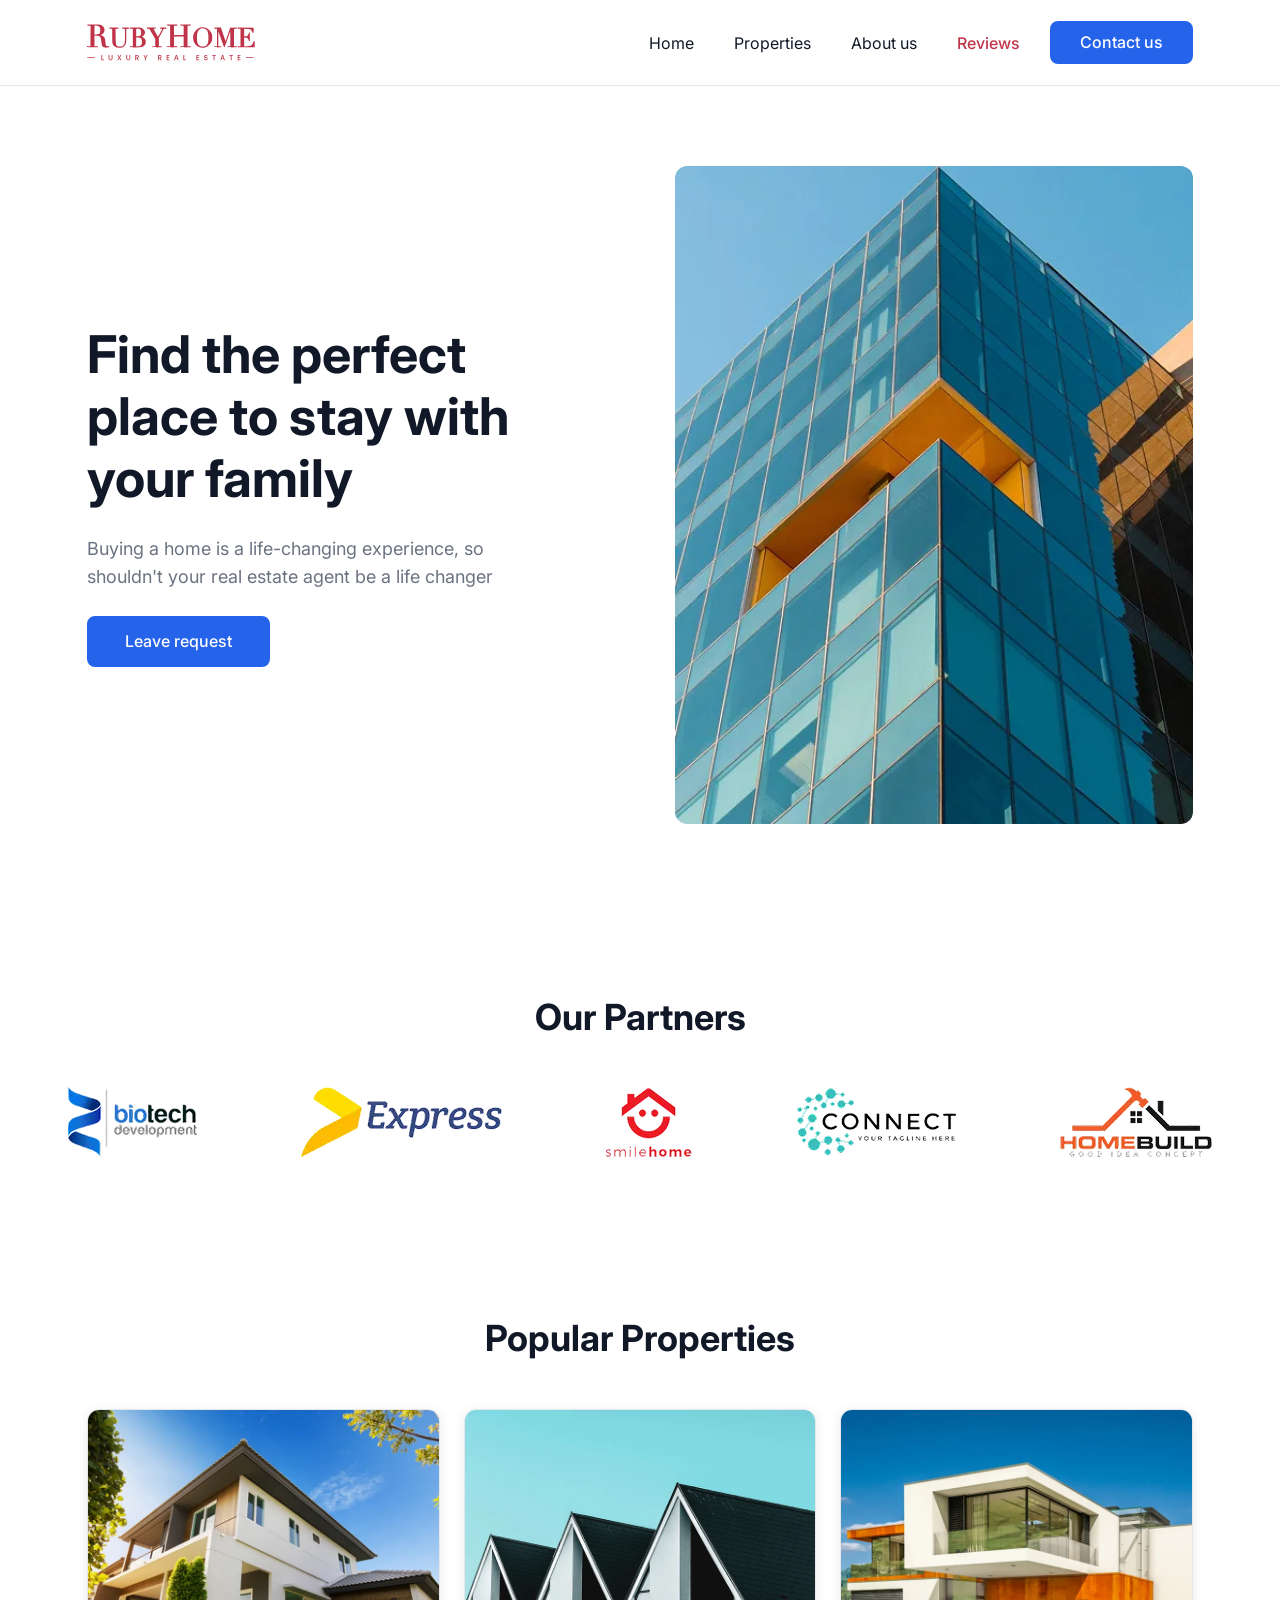
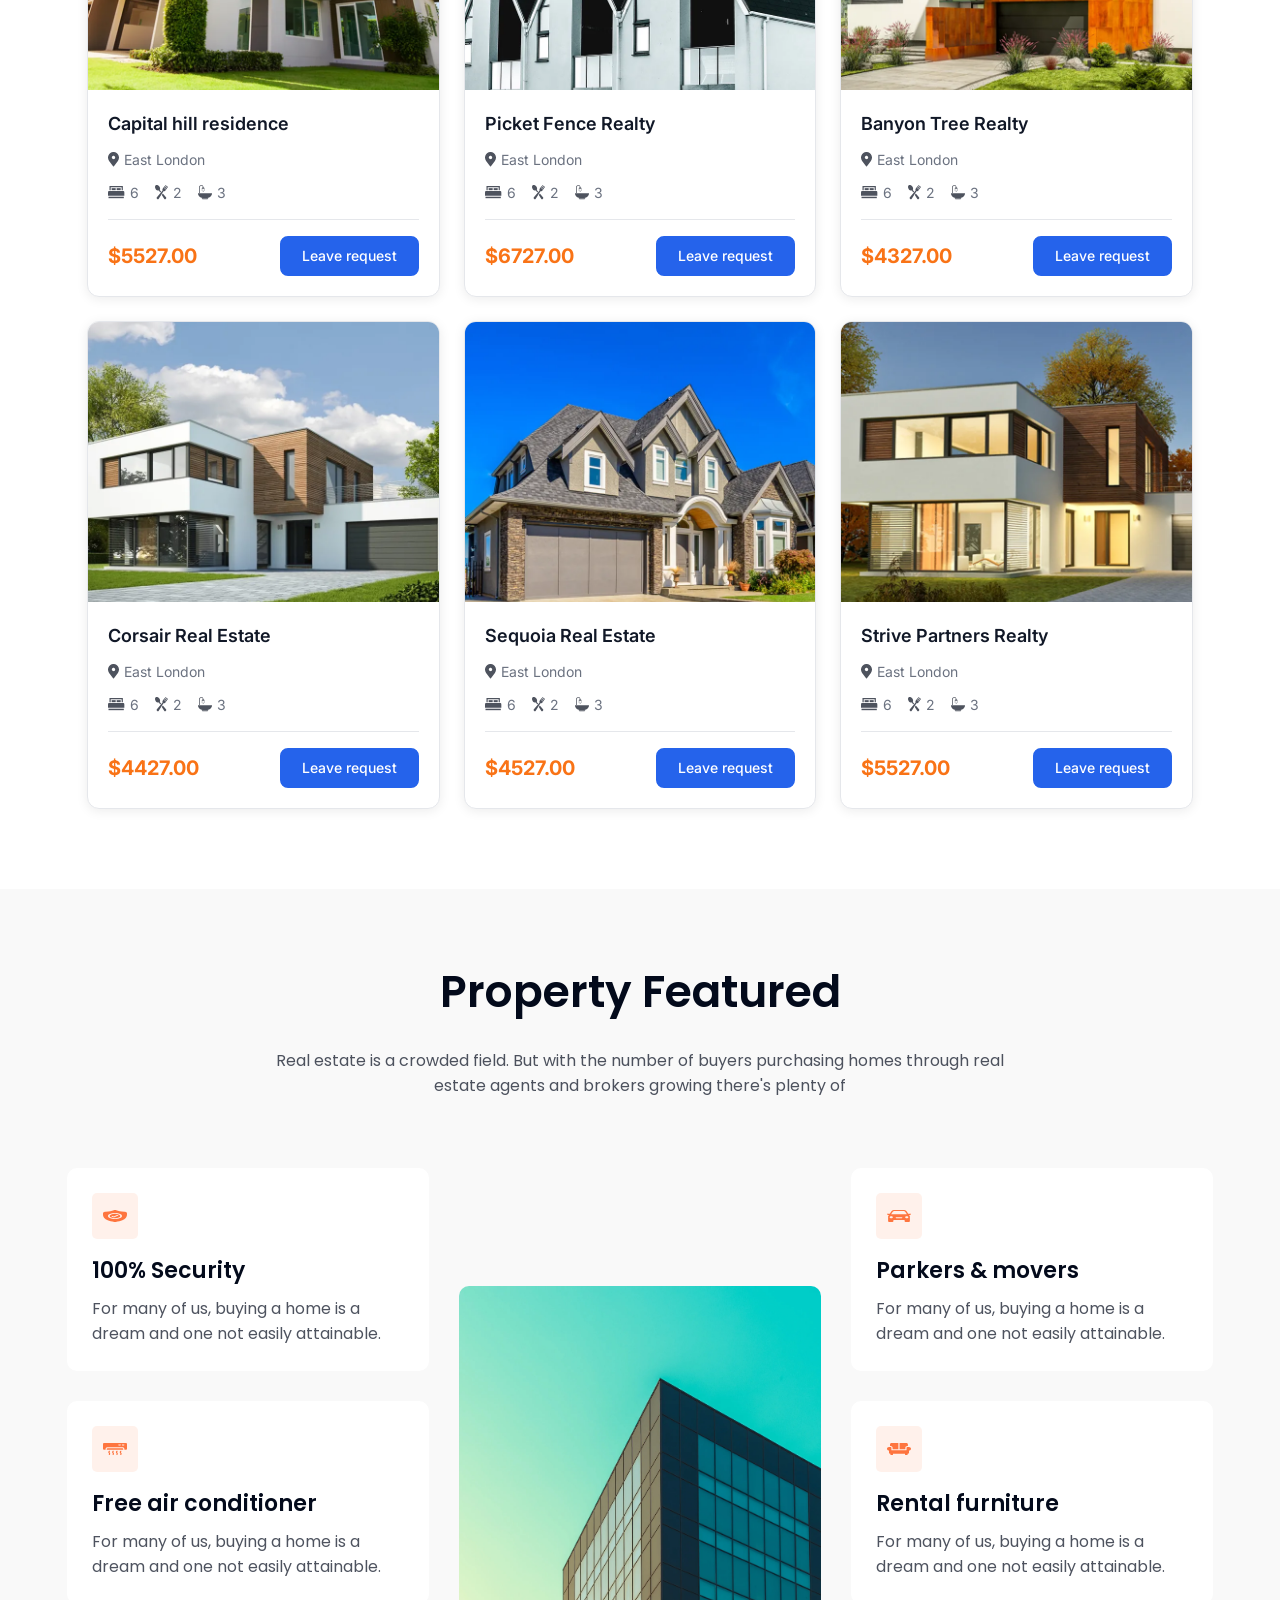
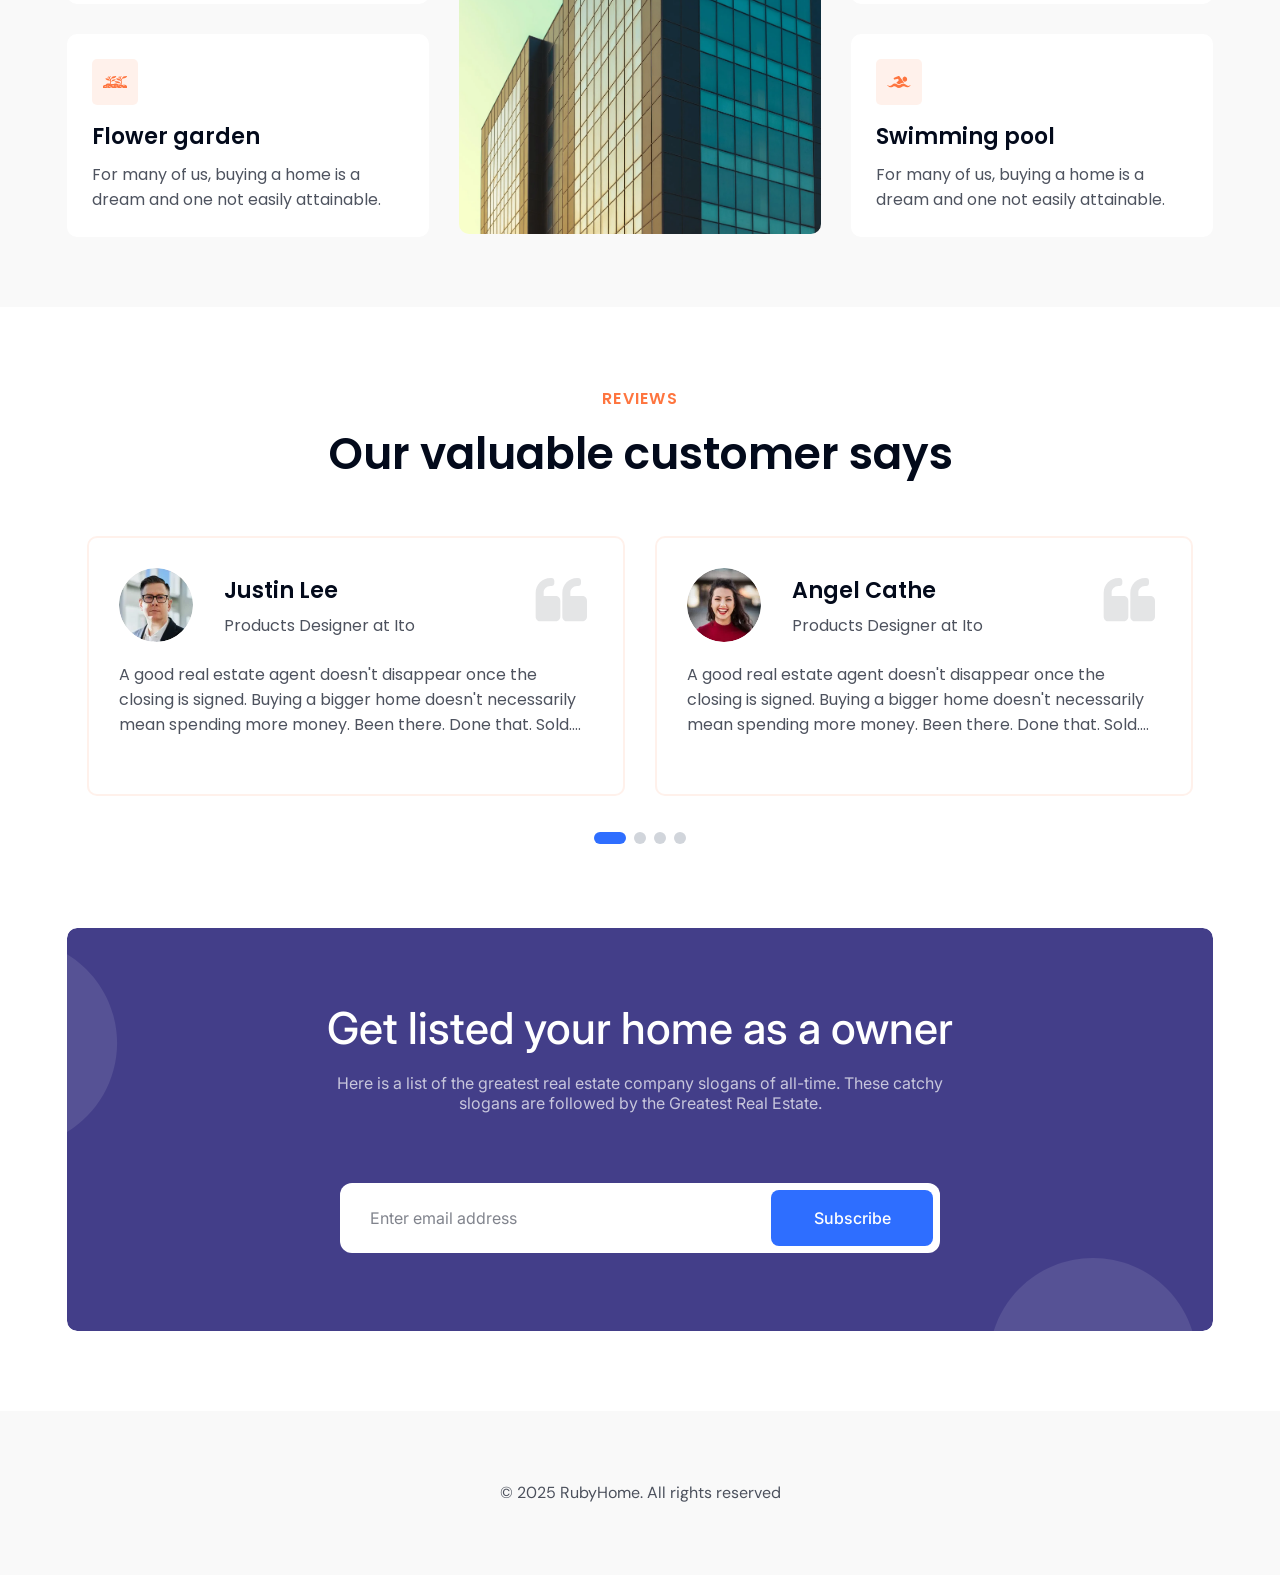
==== index.html @ 748c49c4 "Initial commit: RubyHome project Co-authored-by: Cursor <cursoragent@cursor.com>" ====
﻿<!DOCTYPE html>
<html lang="en">
<head>
    <meta charset="UTF-8">
    <meta name="viewport" content="width=device-width, initial-scale=1.0">
    <meta name="description" content="RubyHome — Premium real estate agency. Find your perfect luxury property with expert agents.">
    <meta name="keywords" content="real estate, luxury homes, property, buy home, luxury real estate">
    <title>RubyHome - Luxury Real Estate</title>
    <link rel="canonical" href="https://rubyhome.com/">
    <link rel="icon" href="assets/img/logo.svg" type="image/svg+xml">
    <meta name="theme-color" content="#ffffff">
    <meta property="og:type" content="website">
    <meta property="og:title" content="RubyHome — Luxury Real Estate">
    <meta property="og:description" content="Premium real estate agency. Find your perfect luxury property with expert agents.">
    <meta property="og:image" content="assets/img/hero.png">
    <meta property="og:url" content="https://rubyhome.com/">
    <link rel="preconnect" href="https://fonts.googleapis.com">
    <link rel="preconnect" href="https://fonts.gstatic.com" crossorigin>
    <link href="https://fonts.googleapis.com/css2?family=DM+Sans:wght@400;500;600;700&family=Inter:wght@400;500;600;700&family=Poppins:wght@400;600&display=swap" rel="stylesheet">
    <link rel="stylesheet" href="normalize.css">
    <link rel="stylesheet" href="style.css">
    <link rel="stylesheet" href="https://unpkg.com/aos@2.3.1/dist/aos.css">
</head>
<body>
    <a class="skip-link" href="#main">Skip to content</a>
    <noscript>
        <style>
            [data-aos] { opacity: 1 !important; transform: none !important; transition: none !important; }
        </style>
    </noscript>

    <!-- HEADER -->
    <header class="header" id="home">
        <div class="header__container">
            <a href="/" class="header__logo" aria-label="RubyHome — home page">
                <img src="assets/img/logo.svg" alt="RubyHome" width="182" height="45">
            </a>
            <nav class="header__nav" id="headerNav" aria-label="Main navigation">
                <a href="#home" class="header__nav-link header__nav-link--active">Home</a>
                <a href="#properties" class="header__nav-link">Properties</a>
                <a href="#about" class="header__nav-link">About us</a>
                <a href="#reviews" class="header__nav-link">Reviews</a>
            </nav>
            <button class="header__cta-btn" type="button" aria-label="Contact us — open request form">Contact us</button>
            <button class="header__burger" type="button" aria-label="Toggle navigation menu" aria-expanded="false" aria-controls="headerNav">
                <span class="header__burger-line"></span>
                <span class="header__burger-line"></span>
                <span class="header__burger-line"></span>
            </button>
        </div>
    </header>

    <main id="main">

        <!-- HERO -->
        <section class="hero">
            <div class="hero__container">
                <div class="hero__content">
                    <h1 class="hero__title" data-aos="fade-up">Find the perfect place to stay with your family</h1>
                    <p class="hero__subtitle" data-aos="fade-up" data-aos-delay="150">Buying a home is a life-changing experience, so shouldn't your real estate agent be a life changer</p>
                    <button class="hero__button" type="button" aria-label="Leave a request — open form" data-aos="fade-up" data-aos-delay="300">Leave request</button>
                </div>
                <div class="hero__image-wrapper" data-aos="fade-left" data-aos-delay="200">
                    <picture>
                        <source type="image/webp" srcset="assets/img/hero.webp">
                        <img
                            src="assets/img/hero.png"
                            alt="Modern glass skyscraper — luxury real estate"
                            class="hero__image"
                            width="570"
                            height="650"
                            loading="eager"
                            fetchpriority="high"
                            decoding="async"
                        >
                    </picture>
                </div>
            </div>
        </section>

        <!-- PARTNERS -->
        <section class="partners" aria-labelledby="partnersTitle">
            <div class="partners__container">
                <h2 class="partners__title" id="partnersTitle" data-aos="fade-down">Our Partners</h2>
                <ul class="partners__list" role="list" aria-label="Partners list (scrollable)">
                    <li class="partners__item" data-aos="zoom-in" data-aos-delay="0">
                        <picture>
                            <source type="image/webp" srcset="assets/img/partner-biotech.webp">
                            <img
                                src="assets/img/partner-biotech.png"
                                alt="Biotech Development"
                                class="partners__logo"
                                width="160"
                                height="48"
                                loading="lazy"
                                decoding="async"
                            >
                        </picture>
                    </li>
                    <li class="partners__item" data-aos="zoom-in" data-aos-delay="100">
                        <picture>
                            <source type="image/webp" srcset="assets/img/partner-express.webp">
                            <img
                                src="assets/img/partner-express.png"
                                alt="Express"
                                class="partners__logo"
                                width="140"
                                height="48"
                                loading="lazy"
                                decoding="async"
                            >
                        </picture>
                    </li>
                    <li class="partners__item" data-aos="zoom-in" data-aos-delay="200">
                        <picture>
                            <source type="image/webp" srcset="assets/img/partner-smilehome.webp">
                            <img
                                src="assets/img/partner-smilehome.png"
                                alt="Smilehome"
                                class="partners__logo"
                                width="120"
                                height="56"
                                loading="lazy"
                                decoding="async"
                            >
                        </picture>
                    </li>
                    <li class="partners__item" data-aos="zoom-in" data-aos-delay="300">
                        <picture>
                            <source type="image/webp" srcset="assets/img/partner-connect.webp">
                            <img
                                src="assets/img/partner-connect.png"
                                alt="Connect"
                                class="partners__logo"
                                width="150"
                                height="48"
                                loading="lazy"
                                decoding="async"
                            >
                        </picture>
                    </li>
                    <li class="partners__item" data-aos="zoom-in" data-aos-delay="400">
                        <picture>
                            <source type="image/webp" srcset="assets/img/partner-homebuild.webp">
                            <img
                                src="assets/img/partner-homebuild.png"
                                alt="Homebuild"
                                class="partners__logo"
                                width="150"
                                height="56"
                                loading="lazy"
                                decoding="async"
                            >
                        </picture>
                    </li>
                </ul>
            </div>
        </section>

        <!-- PROPERTIES -->
        <section class="properties" id="properties">
            <div class="properties__container">
                <h2 class="properties__title" data-aos="fade-up">Popular Properties</h2>
                <div class="properties__grid">

                    <article class="property-card" data-aos="fade-up" data-aos-delay="0">
                        <div class="property-card__image-wrapper">
                            <picture>
                                <source type="image/webp" srcset="assets/img/Rectangle-122-0.webp">
                                <img
                                    src="assets/img/Rectangle-122-0.png"
                                    alt="Capital hill residence"
                                    class="property-card__image"
                                    width="360"
                                    height="220"
                                    loading="lazy"
                                    decoding="async"
                                >
                            </picture>
                        </div>
                        <div class="property-card__body">
                            <h3 class="property-card__name">Capital hill residence</h3>
                            <p class="property-card__address">
                                <img src="assets/icons/01.svg" alt="" aria-hidden="true" class="property-card__pin" width="11" height="15">
                                East London
                            </p>
                            <div class="property-card__specs">
                                <span class="property-card__spec">
                                    <img src="assets/icons/Group 312.svg" alt="beds" class="property-card__spec-icon" width="17" height="13">
                                    6
                                </span>
                                <span class="property-card__spec">
                                    <img src="assets/icons/Group 292.svg" alt="rooms" class="property-card__spec-icon" width="13" height="15">
                                    2
                                </span>
                                <span class="property-card__spec">
                                    <img src="assets/icons/Group 290.svg" alt="baths" class="property-card__spec-icon" width="14" height="15">
                                    3
                                </span>
                            </div>
                            <div class="property-card__footer">
                                <span class="property-card__price">$5527.00</span>
                                <button class="property-card__btn" type="button" aria-label="Leave a request for Capital hill residence">Leave request</button>
                            </div>
                        </div>
                    </article>

                    <article class="property-card" data-aos="fade-up" data-aos-delay="100">
                        <div class="property-card__image-wrapper">
                            <picture>
                                <source type="image/webp" srcset="assets/img/Rectangle-122-1.webp">
                                <img
                                    src="assets/img/Rectangle-122-1.png"
                                    alt="Picket Fence Realty"
                                    class="property-card__image"
                                    width="360"
                                    height="220"
                                    loading="lazy"
                                    decoding="async"
                                >
                            </picture>
                        </div>
                        <div class="property-card__body">
                            <h3 class="property-card__name">Picket Fence Realty</h3>
                            <p class="property-card__address">
                                <img src="assets/icons/01.svg" alt="" aria-hidden="true" class="property-card__pin" width="11" height="15">
                                East London
                            </p>
                            <div class="property-card__specs">
                                <span class="property-card__spec">
                                    <img src="assets/icons/Group 312.svg" alt="beds" class="property-card__spec-icon" width="17" height="13">
                                    6
                                </span>
                                <span class="property-card__spec">
                                    <img src="assets/icons/Group 292.svg" alt="rooms" class="property-card__spec-icon" width="13" height="15">
                                    2
                                </span>
                                <span class="property-card__spec">
                                    <img src="assets/icons/Group 290.svg" alt="baths" class="property-card__spec-icon" width="14" height="15">
                                    3
                                </span>
                            </div>
                            <div class="property-card__footer">
                                <span class="property-card__price">$6727.00</span>
                                <button class="property-card__btn" type="button" aria-label="Leave a request for Picket Fence Realty">Leave request</button>
                            </div>
                        </div>
                    </article>

                    <article class="property-card" data-aos="fade-up" data-aos-delay="200">
                        <div class="property-card__image-wrapper">
                            <picture>
                                <source type="image/webp" srcset="assets/img/Rectangle-122-2.webp">
                                <img
                                    src="assets/img/Rectangle-122-2.png"
                                    alt="Banyon Tree Realty"
                                    class="property-card__image"
                                    width="360"
                                    height="220"
                                    loading="lazy"
                                    decoding="async"
                                >
                            </picture>
                        </div>
                        <div class="property-card__body">
                            <h3 class="property-card__name">Banyon Tree Realty</h3>
                            <p class="property-card__address">
                                <img src="assets/icons/01.svg" alt="" aria-hidden="true" class="property-card__pin" width="11" height="15">
                                East London
                            </p>
                            <div class="property-card__specs">
                                <span class="property-card__spec">
                                    <img src="assets/icons/Group 312.svg" alt="beds" class="property-card__spec-icon" width="17" height="13">
                                    6
                                </span>
                                <span class="property-card__spec">
                                    <img src="assets/icons/Group 292.svg" alt="rooms" class="property-card__spec-icon" width="13" height="15">
                                    2
                                </span>
                                <span class="property-card__spec">
                                    <img src="assets/icons/Group 290.svg" alt="baths" class="property-card__spec-icon" width="14" height="15">
                                    3
                                </span>
                            </div>
                            <div class="property-card__footer">
                                <span class="property-card__price">$4327.00</span>
                                <button class="property-card__btn" type="button" aria-label="Leave a request for Banyon Tree Realty">Leave request</button>
                            </div>
                        </div>
                    </article>

                    <article class="property-card" data-aos="fade-up" data-aos-delay="0">
                        <div class="property-card__image-wrapper">
                            <picture>
                                <source type="image/webp" srcset="assets/img/Rectangle-122-3.webp">
                                <img
                                    src="assets/img/Rectangle-122-3.png"
                                    alt="Corsair Real Estate"
                                    class="property-card__image"
                                    width="360"
                                    height="220"
                                    loading="lazy"
                                    decoding="async"
                                >
                            </picture>
                        </div>
                        <div class="property-card__body">
                            <h3 class="property-card__name">Corsair Real Estate</h3>
                            <p class="property-card__address">
                                <img src="assets/icons/01.svg" alt="" aria-hidden="true" class="property-card__pin" width="11" height="15">
                                East London
                            </p>
                            <div class="property-card__specs">
                                <span class="property-card__spec">
                                    <img src="assets/icons/Group 312.svg" alt="beds" class="property-card__spec-icon" width="17" height="13">
                                    6
                                </span>
                                <span class="property-card__spec">
                                    <img src="assets/icons/Group 292.svg" alt="rooms" class="property-card__spec-icon" width="13" height="15">
                                    2
                                </span>
                                <span class="property-card__spec">
                                    <img src="assets/icons/Group 290.svg" alt="baths" class="property-card__spec-icon" width="14" height="15">
                                    3
                                </span>
                            </div>
                            <div class="property-card__footer">
                                <span class="property-card__price">$4427.00</span>
                                <button class="property-card__btn" type="button" aria-label="Leave a request for Corsair Real Estate">Leave request</button>
                            </div>
                        </div>
                    </article>

                    <article class="property-card" data-aos="fade-up" data-aos-delay="100">
                        <div class="property-card__image-wrapper">
                            <picture>
                                <source type="image/webp" srcset="assets/img/Rectangle-122-4.webp">
                                <img
                                    src="assets/img/Rectangle-122-4.png"
                                    alt="Sequoia Real Estate"
                                    class="property-card__image"
                                    width="360"
                                    height="220"
                                    loading="lazy"
                                    decoding="async"
                                >
                            </picture>
                        </div>
                        <div class="property-card__body">
                            <h3 class="property-card__name">Sequoia Real Estate</h3>
                            <p class="property-card__address">
                                <img src="assets/icons/01.svg" alt="" aria-hidden="true" class="property-card__pin" width="11" height="15">
                                East London
                            </p>
                            <div class="property-card__specs">
                                <span class="property-card__spec">
                                    <img src="assets/icons/Group 312.svg" alt="beds" class="property-card__spec-icon" width="17" height="13">
                                    6
                                </span>
                                <span class="property-card__spec">
                                    <img src="assets/icons/Group 292.svg" alt="rooms" class="property-card__spec-icon" width="13" height="15">
                                    2
                                </span>
                                <span class="property-card__spec">
                                    <img src="assets/icons/Group 290.svg" alt="baths" class="property-card__spec-icon" width="14" height="15">
                                    3
                                </span>
                            </div>
                            <div class="property-card__footer">
                                <span class="property-card__price">$4527.00</span>
                                <button class="property-card__btn" type="button" aria-label="Leave a request for Sequoia Real Estate">Leave request</button>
                            </div>
                        </div>
                    </article>

                    <article class="property-card" data-aos="fade-up" data-aos-delay="200">
                        <div class="property-card__image-wrapper">
                            <picture>
                                <source type="image/webp" srcset="assets/img/Rectangle-122-5.webp">
                                <img
                                    src="assets/img/Rectangle-122-5.png"
                                    alt="Strive Partners Realty"
                                    class="property-card__image"
                                    width="360"
                                    height="220"
                                    loading="lazy"
                                    decoding="async"
                                >
                            </picture>
                        </div>
                        <div class="property-card__body">
                            <h3 class="property-card__name">Strive Partners Realty</h3>
                            <p class="property-card__address">
                                <img src="assets/icons/01.svg" alt="" aria-hidden="true" class="property-card__pin" width="11" height="15">
                                East London
                            </p>
                            <div class="property-card__specs">
                                <span class="property-card__spec">
                                    <img src="assets/icons/Group 312.svg" alt="beds" class="property-card__spec-icon" width="17" height="13">
                                    6
                                </span>
                                <span class="property-card__spec">
                                    <img src="assets/icons/Group 292.svg" alt="rooms" class="property-card__spec-icon" width="13" height="15">
                                    2
                                </span>
                                <span class="property-card__spec">
                                    <img src="assets/icons/Group 290.svg" alt="baths" class="property-card__spec-icon" width="14" height="15">
                                    3
                                </span>
                            </div>
                            <div class="property-card__footer">
                                <span class="property-card__price">$5527.00</span>
                                <button class="property-card__btn" type="button" aria-label="Leave a request for Strive Partners Realty">Leave request</button>
                            </div>
                        </div>
                    </article>

                </div>
            </div>
        </section>

        <!-- ADVANTAGES / PROPERTY FEATURED -->
        <section class="advantages" id="about">
            <div class="advantages__container">
                <h2 class="advantages__title" data-aos="fade-up">Property Featured</h2>
                <p class="advantages__subtitle" data-aos="fade-up" data-aos-delay="100">Real estate is a crowded field. But with the number of buyers purchasing homes through real estate agents and brokers growing there's plenty of</p>
                <div class="advantages__grid">

                    <div class="advantages__col">
                        <div class="advantage-card" data-aos="fade-right" data-aos-delay="0">
                            <div class="advantage-card__icon-wrap" aria-hidden="true">
                                <img src="assets/icons/feat-security.svg" alt="" class="advantage-card__icon-img" width="22" height="22" loading="lazy">
                            </div>
                            <h3 class="advantage-card__title">100% Security</h3>
                            <p class="advantage-card__text">For many of us, buying a home is a dream and one not easily attainable.</p>
                        </div>
                        <div class="advantage-card" data-aos="fade-right" data-aos-delay="150">
                            <div class="advantage-card__icon-wrap" aria-hidden="true">
                                <img src="assets/icons/feat-ac.svg" alt="" class="advantage-card__icon-img" width="22" height="15" loading="lazy">
                            </div>
                            <h3 class="advantage-card__title">Free air conditioner</h3>
                            <p class="advantage-card__text">For many of us, buying a home is a dream and one not easily attainable.</p>
                        </div>
                        <div class="advantage-card" data-aos="fade-right" data-aos-delay="300">
                            <div class="advantage-card__icon-wrap" aria-hidden="true">
                                <img src="assets/icons/feat-flower.svg" alt="" class="advantage-card__icon-img" width="22" height="22" loading="lazy">
                            </div>
                            <h3 class="advantage-card__title">Flower garden</h3>
                            <p class="advantage-card__text">For many of us, buying a home is a dream and one not easily attainable.</p>
                        </div>
                    </div>

                    <div class="advantages__center" data-aos="zoom-in" data-aos-delay="150">
                        <picture>
                            <source type="image/webp" srcset="assets/img/featured-building.webp">
                            <img
                                src="assets/img/featured-building.png"
                                alt="Featured property building"
                                class="advantages__image"
                                width="362"
                                height="548"
                                loading="lazy"
                                decoding="async"
                            >
                        </picture>
                    </div>

                    <div class="advantages__col">
                        <div class="advantage-card" data-aos="fade-left" data-aos-delay="0">
                            <div class="advantage-card__icon-wrap" aria-hidden="true">
                                <img src="assets/icons/feat-parkers.svg" alt="" class="advantage-card__icon-img" width="22" height="18" loading="lazy">
                            </div>
                            <h3 class="advantage-card__title">Parkers &amp; movers</h3>
                            <p class="advantage-card__text">For many of us, buying a home is a dream and one not easily attainable.</p>
                        </div>
                        <div class="advantage-card" data-aos="fade-left" data-aos-delay="150">
                            <div class="advantage-card__icon-wrap" aria-hidden="true">
                                <img src="assets/icons/feat-furniture.svg" alt="" class="advantage-card__icon-img" width="22" height="15" loading="lazy">
                            </div>
                            <h3 class="advantage-card__title">Rental furniture</h3>
                            <p class="advantage-card__text">For many of us, buying a home is a dream and one not easily attainable.</p>
                        </div>
                        <div class="advantage-card" data-aos="fade-left" data-aos-delay="300">
                            <div class="advantage-card__icon-wrap" aria-hidden="true">
                                <img src="assets/icons/feat-pool.svg" alt="" class="advantage-card__icon-img" width="26" height="13" loading="lazy">
                            </div>
                            <h3 class="advantage-card__title">Swimming pool</h3>
                            <p class="advantage-card__text">For many of us, buying a home is a dream and one not easily attainable.</p>
                        </div>
                    </div>

                </div>
            </div>
        </section>

        <!-- REVIEWS -->
        <section class="reviews" id="reviews">
            <div class="reviews__container">
                <span class="reviews__label" data-aos="fade-up">Reviews</span>
                <h2 class="reviews__title" data-aos="fade-up" data-aos-delay="100">Our valuable customer says</h2>
                <div class="reviews__slider" role="region" aria-roledescription="carousel" aria-label="Client reviews slider" data-aos="fade-up" data-aos-delay="200">
                    <div class="reviews__track" id="reviewsTrack" role="group" aria-label="Review slides">

                        <article class="review-card">
                            <div class="review-card__header">
                                <picture>
                                    <source type="image/webp" srcset="assets/img/review-avatar-1.webp">
                                    <img src="assets/img/review-avatar-1.jpg" alt="Justin Lee" class="review-card__photo" width="74" height="74" loading="lazy" decoding="async">
                                </picture>
                                <div class="review-card__info">
                                    <span class="review-card__name">Justin Lee</span>
                                    <span class="review-card__role">Products Designer at Ito</span>
                                </div>
                                <img src="assets/icons/quote-icon.svg" alt="" aria-hidden="true" class="review-card__quote-icon" width="64" height="64" loading="lazy">
                            </div>
                            <p class="review-card__text">A good real estate agent doesn't disappear once the closing is signed. Buying a bigger home doesn't necessarily mean spending more money. Been there. Done that. Sold. Bought. Bringing It All Together.</p>
                        </article>

                        <article class="review-card">
                            <div class="review-card__header">
                                <picture>
                                    <source type="image/webp" srcset="assets/img/review-avatar-2.webp">
                                    <img src="assets/img/review-avatar-2.jpg" alt="Angel Cathe" class="review-card__photo" width="74" height="74" loading="lazy" decoding="async">
                                </picture>
                                <div class="review-card__info">
                                    <span class="review-card__name">Angel Cathe</span>
                                    <span class="review-card__role">Products Designer at Ito</span>
                                </div>
                                <img src="assets/icons/quote-icon.svg" alt="" aria-hidden="true" class="review-card__quote-icon" width="64" height="64" loading="lazy">
                            </div>
                            <p class="review-card__text">A good real estate agent doesn't disappear once the closing is signed. Buying a bigger home doesn't necessarily mean spending more money. Been there. Done that. Sold. Bought be. Bringing It All Together there.</p>
                        </article>

                        <article class="review-card">
                            <div class="review-card__header">
                                <div class="review-card__avatar review-card__avatar--green" aria-hidden="true">SJ</div>
                                <div class="review-card__info">
                                    <span class="review-card__name">Sarah Johnson</span>
                                    <span class="review-card__role">Homeowner</span>
                                </div>
                                <img src="assets/icons/quote-icon.svg" alt="" aria-hidden="true" class="review-card__quote-icon" width="64" height="64" loading="lazy">
                            </div>
                            <p class="review-card__text">The team made our property sale completely seamless and incredibly profitable. They exceeded all our expectations and negotiated a fantastic final price we never thought possible.</p>
                        </article>

                        <article class="review-card">
                            <div class="review-card__header">
                                <div class="review-card__avatar review-card__avatar--amber" aria-hidden="true">MC</div>
                                <div class="review-card__info">
                                    <span class="review-card__name">Michael Chen</span>
                                    <span class="review-card__role">Real Estate Investor</span>
                                </div>
                                <img src="assets/icons/quote-icon.svg" alt="" aria-hidden="true" class="review-card__quote-icon" width="64" height="64" loading="lazy">
                            </div>
                            <p class="review-card__text">Professional, responsive, and genuinely caring team. I highly recommend RubyHome to anyone looking for luxury properties. Their market knowledge and negotiating skills are second to none.</p>
                        </article>

                        <article class="review-card">
                            <div class="review-card__header">
                                <div class="review-card__avatar review-card__avatar--purple" aria-hidden="true">ED</div>
                                <div class="review-card__info">
                                    <span class="review-card__name">Emily Davis</span>
                                    <span class="review-card__role">Property Seller</span>
                                </div>
                                <img src="assets/icons/quote-icon.svg" alt="" aria-hidden="true" class="review-card__quote-icon" width="64" height="64" loading="lazy">
                            </div>
                            <p class="review-card__text">Found my perfect investment property with RubyHome. Their market insight is truly unmatched and the entire process was smooth, transparent, and stress-free from beginning to end.</p>
                        </article>

                        <article class="review-card">
                            <div class="review-card__header">
                                <div class="review-card__avatar review-card__avatar--teal" aria-hidden="true">RW</div>
                                <div class="review-card__info">
                                    <span class="review-card__name">Robert Wilson</span>
                                    <span class="review-card__role">Portfolio Investor</span>
                                </div>
                                <img src="assets/icons/quote-icon.svg" alt="" aria-hidden="true" class="review-card__quote-icon" width="64" height="64" loading="lazy">
                            </div>
                            <p class="review-card__text">RubyHome helped me build a diverse real estate portfolio that consistently outperforms the market. Their strategic guidance and exclusive connections are invaluable to any serious investor.</p>
                        </article>

                        <article class="review-card">
                            <div class="review-card__header">
                                <div class="review-card__avatar review-card__avatar--orange" aria-hidden="true">LT</div>
                                <div class="review-card__info">
                                    <span class="review-card__name">Lisa Thompson</span>
                                    <span class="review-card__role">First-time Buyer</span>
                                </div>
                                <img src="assets/icons/quote-icon.svg" alt="" aria-hidden="true" class="review-card__quote-icon" width="64" height="64" loading="lazy">
                            </div>
                            <p class="review-card__text">As a first-time buyer, I was nervous about the process. The RubyHome team guided me every step of the way, making what seemed overwhelming feel completely manageable and exciting.</p>
                        </article>

                        <article class="review-card">
                            <div class="review-card__header">
                                <div class="review-card__avatar review-card__avatar--sky" aria-hidden="true">DP</div>
                                <div class="review-card__info">
                                    <span class="review-card__name">David Park</span>
                                    <span class="review-card__role">Real Estate Consultant</span>
                                </div>
                                <img src="assets/icons/quote-icon.svg" alt="" aria-hidden="true" class="review-card__quote-icon" width="64" height="64" loading="lazy">
                            </div>
                            <p class="review-card__text">I've worked with many agencies in my career, but RubyHome stands out for their commitment to client satisfaction. They don't just find properties — they find perfect homes for each client.</p>
                        </article>

                    </div>
                </div>
                <div class="reviews__dots" id="reviewsDots" aria-label="Review pages navigation">
                </div>
            </div>
        </section>

        <!-- CTA -->
        <section class="cta">
            <div class="cta__inner">
                <h2 class="cta__title" data-aos="fade-up">Get listed your home as a owner</h2>
                <p class="cta__subtitle" data-aos="fade-up" data-aos-delay="100">Here is a list of the greatest real estate company slogans of all-time. These catchy slogans are followed by the Greatest Real Estate.</p>
                <form class="cta__form" id="ctaForm" novalidate data-aos="fade-up" data-aos-delay="200">
                    <input
                        type="email"
                        class="cta__input"
                        id="ctaEmail"
                        placeholder="Enter email address"
                        aria-label="Your email address"
                        required
                        autocomplete="email"
                    >
                    <button type="submit" class="cta__button" aria-label="Subscribe to get listed">Subscribe</button>
                </form>
            </div>
        </section>

    </main>

        <footer class="footer" data-aos="fade-up">
            <div class="footer__container">
                <p class="footer__text">&copy; 2025 RubyHome. All rights reserved</p>
            </div>
        </footer>

    <!-- SUCCESS MODAL -->
    <div class="success-modal" id="successModal" aria-hidden="true" role="dialog" aria-modal="true" aria-labelledby="successTitle">
        <button type="button" class="success-modal__overlay" id="successModalOverlay" tabindex="-1" aria-label="Close success message"></button>
        <div class="success-modal__content" role="document">
            <button class="success-modal__close" id="successModalClose" type="button" aria-label="Close">
                <svg width="24" height="24" viewBox="0 0 24 24" fill="none" xmlns="http://www.w3.org/2000/svg" aria-hidden="true">
                    <path d="M18 6L6 18M6 6L18 18" stroke="#030a1b" stroke-width="2" stroke-linecap="round" stroke-linejoin="round"/>
                </svg>
            </button>
            <h2 class="success-modal__title" id="successTitle" role="status" aria-live="polite">Your request has been sent</h2>
        </div>
    </div>

    <!-- MODAL -->
    <div class="modal" id="modal" aria-hidden="true" role="dialog" aria-modal="true" aria-labelledby="modalTitle">
        <button type="button" class="modal__overlay" id="modalOverlay" tabindex="-1" aria-label="Close modal"></button>
        <div class="modal__container" role="document">
            <button class="modal__close" id="modalClose" type="button" aria-label="Close modal">
                <svg width="24" height="24" viewBox="0 0 24 24" fill="none" xmlns="http://www.w3.org/2000/svg" aria-hidden="true">
                    <path d="M18 6L6 18M6 6L18 18" stroke="#030a1b" stroke-width="2" stroke-linecap="round" stroke-linejoin="round"/>
                </svg>
            </button>
            <h2 class="modal__title" id="modalTitle">Leave a request<br>and we will call you soon</h2>
            <form class="modal__form" id="modalForm" novalidate>

                <div class="modal__fields">

                    <div class="modal__field">
                        <label class="modal__label" for="modalName">Enter name</label>
                        <input
                            class="modal__input"
                            type="text"
                            id="modalName"
                            name="name"
                            placeholder="Example: Mark"
                            required
                            autocomplete="name"
                            aria-describedby="nameError"
                        >
                        <span class="modal__error" id="nameError" role="alert" aria-live="polite"></span>
                    </div>

                    <div class="modal__field">
                        <label class="modal__label" for="modalPhone">Enter phone</label>
                        <input
                            class="modal__input"
                            type="tel"
                            id="modalPhone"
                            name="phone"
                            placeholder="+1"
                            required
                            autocomplete="tel"
                            aria-describedby="phoneError"
                        >
                        <span class="modal__error" id="phoneError" role="alert" aria-live="polite"></span>
                    </div>

                    <div class="modal__field">
                        <label class="modal__label" for="modalEmail">Enter email address</label>
                        <input
                            class="modal__input"
                            type="email"
                            id="modalEmail"
                            name="email"
                            placeholder="email@example.com"
                            autocomplete="email"
                            aria-describedby="emailError"
                        >
                        <span class="modal__error" id="emailError" role="alert" aria-live="polite"></span>
                    </div>

                    <div class="modal__field">
                        <span class="modal__label">I want to</span>
                        <div class="modal__toggle-group" role="group" aria-label="Request type" id="modalTypeGroup">
                            <button type="button" class="modal__toggle modal__toggle--active" data-value="buy" aria-pressed="true">Buy</button>
                            <button type="button" class="modal__toggle" data-value="rent" aria-pressed="false">Rent</button>
                            <button type="button" class="modal__toggle" data-value="sell" aria-pressed="false">Sell</button>
                        </div>
                        <input type="hidden" id="modalType" name="type" value="buy">
                    </div>

                </div>

                <div class="modal__field">
                    <div class="modal__consent-row">
                        <label class="modal__checkbox-label" for="modalConsent">
                            <input
                                class="modal__checkbox"
                                type="checkbox"
                                id="modalConsent"
                                name="consent"
                                required
                                aria-describedby="consentError"
                            >
                            <span class="modal__checkbox-custom" aria-hidden="true"></span>
                            I agree to
                        </label>
                        <a href="privacy.html" class="modal__link" target="_blank" rel="noopener noreferrer">Privacy Policy</a>
                    </div>
                    <span class="modal__error" id="consentError" role="alert" aria-live="polite"></span>
                </div>

                <button type="submit" class="modal__submit" aria-label="Submit your request">Submit</button>

            </form>
        </div>
    </div>

    <script src="https://unpkg.com/aos@2.3.1/dist/aos.js"></script>
    <script src="script.js"></script>
</body>
</html>
---- style.css ----
/* ============================================
   CSS VARIABLES
   ============================================ */
:root {
  --color-brand: #BF3448;
  --color-price: #F97316;
  --color-primary: #2563EB;
  --color-primary-hover: #1D4ED8;
  --color-primary-active: #1E40AF;
  --color-text: #111827;
  --color-text-secondary: #6B7280;
  --color-bg: #ffffff;
  --color-bg-light: #F9FAFB;
  --color-border: #E5E7EB;
  --container-max: 1146px;
  --border-radius: 8px;
  --border-radius-lg: 12px;
  --transition: 0.3s ease;
  --shadow: 0 2px 12px rgba(0, 0, 0, 0.08);
  --shadow-hover: 0 8px 32px rgba(0, 0, 0, 0.14);
}

/* ============================================
   BASE
   ============================================ */
*,
*::before,
*::after {
  box-sizing: border-box;
}

body {
  margin: 0;
  font-family: 'Inter', -apple-system, BlinkMacSystemFont, 'Segoe UI', sans-serif;
  font-size: 16px;
  line-height: 1.5;
  color: var(--color-text);
  background-color: var(--color-bg);
}

img {
  max-width: 100%;
  height: auto;
  display: block;
}

/* Skip link — visually hidden until focused (M-6) */
.skip-link {
  position: absolute;
  top: -100px;
  left: 0;
  z-index: 2000;
  padding: 12px 20px;
  background-color: #ffffff;
  color: #030a1b;
  font-weight: 600;
  text-decoration: none;
  border: 2px solid #2e6eff;
  border-radius: 0 0 8px 0;
  transition: top 0.2s ease;
}

.skip-link:focus {
  top: 0;
  outline: 2px solid #2e6eff;
  outline-offset: 2px;
}

/* Anchor offset for sticky header (D-11) */
main section[id],
header[id] {
  scroll-margin-top: 86px;
}

/* ============================================
   HEADER
   ============================================ */
.header {
  background-color: #ffffff;
  width: 100%;
  padding: 20px 0;
  position: sticky;
  top: 0;
  z-index: 100;
  border-bottom: 1px solid var(--color-border);
}

.header__container {
  max-width: var(--container-max);
  margin: 0 auto;
  padding: 0 20px;
  display: flex;
  align-items: center;
  justify-content: space-between;
  gap: 30px;
}

.header__logo {
  display: block;
  flex-shrink: 0;
  line-height: 0;
}

.header__logo:focus-visible {
  outline: 2px solid var(--color-primary);
  outline-offset: 4px;
  border-radius: 2px;
}

.header__logo img {
  display: block;
  width: 182px;
  height: 45px;
}

.header__nav {
  display: flex;
  align-items: center;
  gap: 40px;
  margin-left: auto;
}

.header__nav-link {
  color: var(--color-text);
  text-decoration: none;
  font-size: 16px;
  font-weight: 400;
  transition: color var(--transition);
}

.header__nav-link:hover,
.header__nav-link--active {
  color: var(--color-brand);
  font-weight: 500;
}

.header__nav-link:focus-visible {
  outline: 2px solid var(--color-primary);
  outline-offset: 4px;
  border-radius: 2px;
}

.header__cta-btn {
  background-color: var(--color-primary);
  color: #ffffff;
  border: 2px solid var(--color-primary);
  padding: 10px 28px;
  font-family: inherit;
  font-size: 16px;
  font-weight: 500;
  cursor: pointer;
  border-radius: var(--border-radius);
  transition: background-color var(--transition), border-color var(--transition), transform 0.2s ease, box-shadow var(--transition);
  flex-shrink: 0;
}

.header__cta-btn:hover {
  background-color: var(--color-primary-hover);
  border-color: var(--color-primary-hover);
  transform: translateY(-2px);
  box-shadow: 0 4px 12px rgba(37, 99, 235, 0.35);
}

.header__cta-btn:active {
  background-color: var(--color-primary-active);
  border-color: var(--color-primary-active);
  transform: translateY(0);
}

.header__cta-btn:focus-visible {
  outline: 2px solid var(--color-primary);
  outline-offset: 4px;
}

.header__burger {
  display: none;
  flex-direction: column;
  justify-content: center;
  align-items: center;
  width: 44px;
  height: 44px;
  background: none;
  border: none;
  cursor: pointer;
  gap: 5px;
  padding: 0;
  flex-shrink: 0;
}

.header__burger-line {
  display: block;
  width: 24px;
  height: 2px;
  background-color: var(--color-text);
  border-radius: 2px;
  transition: transform var(--transition), opacity var(--transition);
}

.header__burger--active .header__burger-line:nth-child(1) {
  transform: translateY(7px) rotate(45deg);
}

.header__burger--active .header__burger-line:nth-child(2) {
  opacity: 0;
}

.header__burger--active .header__burger-line:nth-child(3) {
  transform: translateY(-7px) rotate(-45deg);
}

/* ============================================
   HERO
   ============================================ */
.hero {
  background-color: #ffffff;
  padding: 60px 0 80px;
}

.hero__container {
  max-width: var(--container-max);
  margin: 0 auto;
  padding: 0 20px;
  display: flex;
  flex-direction: column;
  gap: 40px;
}

.hero__content {
  display: flex;
  flex-direction: column;
  gap: 20px;
}

.hero__title {
  margin: 0;
  font-size: 32px;
  font-weight: 700;
  line-height: 1.2;
  color: var(--color-text);
}

.hero__subtitle {
  margin: 0;
  font-size: 16px;
  font-weight: 400;
  line-height: 1.6;
  color: var(--color-text-secondary);
  max-width: 440px;
}

.hero__button {
  align-self: flex-start;
  background-color: var(--color-primary);
  color: #ffffff;
  border: 2px solid var(--color-primary);
  padding: 14px 36px;
  font-family: inherit;
  font-size: 16px;
  font-weight: 500;
  cursor: pointer;
  border-radius: var(--border-radius);
  transition: background-color var(--transition), border-color var(--transition), transform 0.2s ease, box-shadow var(--transition);
}

.hero__button:hover {
  background-color: var(--color-primary-hover);
  border-color: var(--color-primary-hover);
  transform: translateY(-2px);
  box-shadow: 0 4px 12px rgba(37, 99, 235, 0.35);
}

.hero__button:active {
  background-color: var(--color-primary-active);
  border-color: var(--color-primary-active);
  transform: translateY(0);
}

.hero__button:focus-visible {
  outline: 2px solid var(--color-primary);
  outline-offset: 4px;
}

.hero__image-wrapper {
  width: 100%;
  line-height: 0;
}

.hero__image {
  width: 100%;
  height: auto;
  display: block;
  border-radius: var(--border-radius-lg);
  object-fit: cover;
}

/* ============================================
   PARTNERS
   ============================================ */
.partners {
  padding: 72px 0 80px;
  background-color: var(--color-bg);
}

.partners__container {
  max-width: var(--container-max);
  margin: 0 auto;
  padding: 0 20px;
}

.partners__title {
  margin: 0 0 48px;
  font-size: 36px;
  font-weight: 700;
  line-height: 1.2;
  color: var(--color-text);
  text-align: center;
}

.partners__list {
  list-style: none;
  margin: 0;
  padding: 0;
  display: flex;
  align-items: center;
  justify-content: center;
  flex-wrap: nowrap;
  gap: 103px;
}

.partners__item {
  display: flex;
  align-items: center;
  justify-content: center;
  flex: 0 0 auto;
}

.partners__logo {
  display: block;
  width: auto;
  height: 70px;
  max-width: none;
  object-fit: contain;
  transition: transform 0.2s ease;
}

.partners__item:hover .partners__logo,
.partners__item:focus-within .partners__logo {
  transform: scale(1.04);
}

/* ============================================
   PROPERTIES
   ============================================ */
.properties {
  padding: 80px 0;
}

.properties__container {
  max-width: var(--container-max);
  margin: 0 auto;
  padding: 0 20px;
}

.properties__title {
  margin: 0 0 48px;
  font-size: 36px;
  font-weight: 700;
  line-height: 1.2;
  color: var(--color-text);
  text-align: center;
}

.properties__grid {
  display: grid;
  grid-template-columns: 1fr;
  gap: 24px;
}

.property-card {
  background-color: #ffffff;
  border-radius: var(--border-radius-lg);
  overflow: hidden;
  box-shadow: var(--shadow);
  border: 1px solid var(--color-border);
  transition: box-shadow var(--transition), transform var(--transition);
  display: flex;
  flex-direction: column;
}

.property-card:hover {
  box-shadow: var(--shadow-hover);
  transform: translateY(-4px);
}

.property-card__image-wrapper {
  overflow: hidden;
  height: 280px;
  background-color: var(--color-bg-light);
  display: flex;
  align-items: center;
  justify-content: center;
}

.property-card__image {
  width: 100%;
  height: 100%;
  object-fit: contain;
  transition: transform 0.5s ease;
}

.property-card:hover .property-card__image {
  transform: scale(1.05);
}

.property-card__body {
  padding: 20px;
  display: flex;
  flex-direction: column;
  gap: 12px;
  flex: 1;
}

.property-card__name {
  margin: 0;
  font-size: 18px;
  font-weight: 600;
  color: var(--color-text);
}

.property-card__address {
  margin: 0;
  font-size: 14px;
  color: var(--color-text-secondary);
  display: flex;
  align-items: center;
  gap: 5px;
}

.property-card__pin {
  flex-shrink: 0;
}

.property-card__specs {
  display: flex;
  gap: 16px;
  align-items: center;
  flex-wrap: wrap;
}

.property-card__spec {
  display: flex;
  align-items: center;
  gap: 5px;
  font-size: 14px;
  font-weight: 400;
  color: var(--color-text-secondary);
}

.property-card__spec-icon {
  display: block;
  flex-shrink: 0;
}

.property-card__footer {
  display: flex;
  align-items: center;
  justify-content: space-between;
  padding-top: 16px;
  border-top: 1px solid var(--color-border);
  margin-top: 4px;
  gap: 12px;
}

.property-card__price {
  font-size: 20px;
  font-weight: 700;
  color: var(--color-price);
}

.property-card__btn {
  background-color: var(--color-primary);
  color: #ffffff;
  border: 2px solid var(--color-primary);
  padding: 10px 20px;
  font-family: inherit;
  font-size: 14px;
  font-weight: 500;
  cursor: pointer;
  border-radius: var(--border-radius);
  transition: background-color var(--transition), border-color var(--transition), transform 0.2s ease, box-shadow var(--transition);
  white-space: nowrap;
}

.property-card__btn:hover {
  background-color: var(--color-primary-hover);
  border-color: var(--color-primary-hover);
  transform: translateY(-1px);
  box-shadow: 0 4px 12px rgba(37, 99, 235, 0.35);
}

.property-card__btn:active {
  background-color: var(--color-primary-active);
  border-color: var(--color-primary-active);
  transform: translateY(0);
}

.property-card__btn:focus-visible {
  outline: 2px solid var(--color-primary);
  outline-offset: 3px;
}

/* ============================================
   ADVANTAGES / PROPERTY FEATURED
   ============================================ */
.advantages {
  padding: 70px 0;
  background-color: #f9f9f9;
}

.advantages__container {
  max-width: var(--container-max);
  margin: 0 auto;
  padding: 0 20px;
}

.advantages__title {
  margin: 0 0 24px;
  font-family: 'Poppins', sans-serif;
  font-size: 44px;
  font-weight: 600;
  line-height: normal;
  color: #030a1b;
  text-align: center;
}

.advantages__subtitle {
  margin: 0 auto 70px;
  font-family: 'Poppins', sans-serif;
  font-size: 16px;
  font-weight: 400;
  line-height: normal;
  color: rgba(3, 10, 27, 0.7);
  text-align: center;
  max-width: 728px;
}

.advantages__grid {
  display: flex;
  flex-direction: column;
  gap: 30px;
}

.advantages__col {
  display: flex;
  flex-direction: column;
  gap: 30px;
  width: 100%;
}

.advantages__center {
  display: flex;
  justify-content: center;
  width: 100%;
}

.advantages__image {
  width: 100%;
  max-width: 362px;
  height: 300px;
  object-fit: cover;
  border-radius: 10px;
}

.advantage-card {
  background-color: #ffffff;
  border-radius: 10px;
  padding: 25px;
  display: flex;
  flex-direction: column;
  min-height: 202px;
}

.advantage-card__icon-wrap {
  width: 46px;
  height: 46px;
  background-color: rgba(254, 117, 63, 0.1);
  border-radius: 5px;
  display: flex;
  align-items: center;
  justify-content: center;
  flex-shrink: 0;
  margin-bottom: 15px;
}

.advantage-card__icon-img {
  display: block;
  width: 24px;
  height: 24px;
  object-fit: contain;
}

.advantage-card__title {
  margin: 0 0 9px;
  font-family: 'Poppins', sans-serif;
  font-size: 22px;
  font-weight: 600;
  line-height: normal;
  color: #030a1b;
}

.advantage-card__text {
  margin: 0;
  font-family: 'Poppins', sans-serif;
  font-size: 16px;
  font-weight: 400;
  line-height: normal;
  color: rgba(3, 10, 27, 0.7);
  max-width: 311px;
}

/* ============================================
   REVIEWS
   ============================================ */
.reviews {
  padding: 80px 0;
  background-color: #ffffff;
}

.reviews__container {
  max-width: var(--container-max);
  margin: 0 auto;
  padding: 0 20px;
}

.reviews__label {
  display: block;
  text-align: center;
  font-family: 'Poppins', sans-serif;
  font-size: 16px;
  font-weight: 600;
  color: #fe753f;
  letter-spacing: 1.28px;
  text-transform: uppercase;
  margin-bottom: 10px;
}

.reviews__title {
  font-family: 'Poppins', sans-serif;
  font-size: 44px;
  font-weight: 600;
  line-height: normal;
  color: #030a1b;
  text-align: center;
  margin: 0 0 50px;
}

.reviews__slider {
  overflow: hidden;
}

.reviews__track {
  display: flex;
  gap: 30px;
  transition: transform 0.45s cubic-bezier(0.4, 0, 0.2, 1);
  cursor: grab;
  user-select: none;
  -webkit-user-select: none;
}

.reviews__track--dragging {
  transition: none;
  cursor: grabbing;
  will-change: transform;
}

.review-card {
  flex: 0 0 calc((100% - 30px) / 2);
  min-width: 0;
  background-color: #ffffff;
  border: 2px solid rgba(254, 117, 63, 0.1);
  border-radius: 10px;
  padding: 30px;
  height: 260px;
  display: flex;
  flex-direction: column;
  gap: 20px;
  box-sizing: border-box;
  flex-shrink: 0;
}

.review-card__header {
  display: flex;
  align-items: flex-start;
  gap: 31px;
  position: relative;
}

.review-card__photo {
  width: 74px;
  height: 74px;
  border-radius: 50%;
  object-fit: cover;
  flex-shrink: 0;
}

.review-card__avatar {
  width: 74px;
  height: 74px;
  border-radius: 50%;
  display: flex;
  align-items: center;
  justify-content: center;
  font-family: 'Poppins', sans-serif;
  font-size: 22px;
  font-weight: 600;
  color: #ffffff;
  flex-shrink: 0;
  background-color: #4f6bf4;
}

.review-card__avatar--green  { background-color: #27ae60; }
.review-card__avatar--amber  { background-color: #f39c12; }
.review-card__avatar--purple { background-color: #9b59b6; }
.review-card__avatar--teal   { background-color: #16a085; }
.review-card__avatar--orange { background-color: #e67e22; }
.review-card__avatar--sky    { background-color: #2980b9; }

.review-card__info {
  display: flex;
  flex-direction: column;
  gap: 6px;
  flex: 1;
  padding-top: 6px;
}

.review-card__name {
  font-family: 'Poppins', sans-serif;
  font-size: 22px;
  font-weight: 600;
  color: #030a1b;
  line-height: normal;
}

.review-card__role {
  font-family: 'Poppins', sans-serif;
  font-size: 16px;
  font-weight: 400;
  color: #030a1b;
  opacity: 0.7;
  line-height: normal;
}

.review-card__quote-icon {
  width: 64px;
  height: 64px;
  opacity: 0.1;
  transform: rotate(180deg);
  flex-shrink: 0;
  display: block;
}

.review-card__text {
  margin: 0;
  font-family: 'Poppins', sans-serif;
  font-size: 16px;
  font-weight: 400;
  line-height: normal;
  color: #030a1b;
  opacity: 0.7;
  overflow: hidden;
  display: -webkit-box;
  -webkit-line-clamp: 3;
  -webkit-box-orient: vertical;
}

.reviews__dots {
  display: flex;
  justify-content: center;
  align-items: center;
  gap: 8px;
  margin-top: 32px;
  min-height: 20px;
}

.reviews__dot {
  width: 12px;
  height: 12px;
  border-radius: 50%;
  background-color: #d1d5db;
  border: none;
  cursor: pointer;
  padding: 0;
  transition: background-color var(--transition), width var(--transition), border-radius var(--transition);
  flex-shrink: 0;
}

.reviews__dot:hover {
  background-color: #9ca3af;
}

.reviews__dot--active {
  background-color: #2e6eff;
  width: 32px;
  border-radius: 6px;
}

.reviews__dot:focus-visible {
  outline: 2px solid #2e6eff;
  outline-offset: 4px;
}

/* ============================================
   CTA
   ============================================ */
.cta {
  padding: 0 20px;
  margin-bottom: 80px;
}

.cta__inner {
  max-width: 1146px;
  margin: 0 auto;
  height: 403px;
  background-image: url('assets/img/cta-bg.svg');
  background-size: cover;
  background-position: center;
  border-radius: 10px;
  display: flex;
  flex-direction: column;
  align-items: center;
  justify-content: flex-start;
  padding: 70px 202px;
  text-align: center;
  box-sizing: border-box;
}

.cta__title {
  margin: 0 0 15px;
  font-size: 44px;
  font-weight: 500;
  color: #ffffff;
  line-height: 60px;
  max-width: 730px;
}

.cta__subtitle {
  margin: 0 0 70px;
  font-size: 16px;
  line-height: normal;
  color: rgba(255, 255, 255, 0.70);
  max-width: 635px;
}

.cta__form {
  display: flex;
  align-items: center;
  width: 743px;
  height: 70px;
  background: #ffffff;
  border-radius: 12px;
  padding: 7px 7px 7px 30px;
  box-sizing: border-box;
  position: relative;
}

.cta__input {
  flex: 1;
  height: 100%;
  border: none;
  outline: none;
  font-family: inherit;
  font-size: 16px;
  font-weight: 400;
  color: #030a1b;
  background: transparent;
}

.cta__input::placeholder {
  color: rgba(3, 10, 27, 0.50);
}

.cta__input:focus::placeholder {
  color: rgba(3, 10, 27, 0.30);
}

.cta__input:focus-visible {
  outline: 2px solid #2e6eff;
  outline-offset: 2px;
}

.cta__input:invalid:not(:placeholder-shown) {
  color: #DC2626;
}

.cta__input--error {
  border-bottom: 2px solid #DC2626;
  color: #DC2626;
}

.cta__error {
  position: absolute;
  bottom: -25px;
  left: 30px;
  font-size: 13px;
  color: #DC2626;
  font-weight: 500;
  display: block;
}

/* ============================================
   SUCCESS TOAST
   ============================================ */
.success-toast {
  position: fixed;
  bottom: 24px;
  right: 24px;
  background-color: #059669;
  color: #ffffff;
  padding: 14px 24px;
  border-radius: 8px;
  font-size: 15px;
  font-weight: 500;
  font-family: inherit;
  box-shadow: 0 4px 16px rgba(0, 0, 0, 0.15);
  z-index: 9999;
  opacity: 0;
  transition: opacity 0.3s ease;
}

.success-toast--visible {
  opacity: 1;
}

.cta__button {
  flex-shrink: 0;
  width: 162px;
  height: 56px;
  background-color: #2E6EFF;
  color: #ffffff;
  border: none;
  border-radius: 8px;
  font-family: inherit;
  font-size: 16px;
  font-weight: 500;
  cursor: pointer;
  transition: background-color var(--transition), transform 0.2s ease;
  white-space: nowrap;
}

.cta__button:hover {
  background-color: #1a5de8;
  transform: translateY(-1px);
}

.cta__button:active {
  background-color: #1549c7;
  transform: translateY(0);
}

.cta__button:focus-visible {
  outline: 2px solid #ffffff;
  outline-offset: 3px;
}

/* ============================================
   FOOTER
   ============================================ */
.footer {
  background-color: #f9f9f9;
  padding: 0;
  height: 164px;
  display: flex;
  align-items: flex-start;
  justify-content: center;
}

.footer__container {
  max-width: 1136px;
  width: 100%;
  padding: 0 20px;
  text-align: center;
  display: flex;
  align-items: center;
  justify-content: center;
  padding-top: 70px;
  box-sizing: border-box;
}

.footer__text {
  margin: 0;
  font-family: 'DM Sans', -apple-system, BlinkMacSystemFont, 'Segoe UI', sans-serif;
  font-size: 16px;
  font-weight: 400;
  line-height: 24px;
  color: #030a1b;
  opacity: 0.7;
  white-space: nowrap;
}

/* ============================================
   SUCCESS MODAL
   ============================================ */
.success-modal {
  position: fixed;
  inset: 0;
  z-index: 1001;
  display: flex;
  align-items: center;
  justify-content: center;
  padding: 20px;
  opacity: 0;
  pointer-events: none;
  transition: opacity 0.38s ease, backdrop-filter 0.38s ease, -webkit-backdrop-filter 0.38s ease;
  backdrop-filter: blur(0px);
  -webkit-backdrop-filter: blur(0px);
}

.success-modal--open {
  opacity: 1;
  pointer-events: auto;
  backdrop-filter: blur(6px);
  -webkit-backdrop-filter: blur(6px);
}

.success-modal__overlay {
  position: absolute;
  inset: 0;
  background-color: rgba(0, 0, 0, 0.6);
  cursor: pointer;
  border: none;
  padding: 0;
  margin: 0;
  font: inherit;
  color: inherit;
  appearance: none;
  -webkit-appearance: none;
}

.success-modal__content {
  position: relative;
  background-color: #ffffff;
  border-radius: 10px;
  padding: 48px;
  width: 100%;
  max-width: 496px;
  box-shadow: 0 24px 64px rgba(0, 0, 0, 0.18);
  transform: translateY(28px) scale(0.96);
  transition: transform 0.38s cubic-bezier(0.34, 1.3, 0.64, 1);
  display: flex;
  flex-direction: column;
  gap: 32px;
  align-items: center;
  justify-content: center;
  text-align: center;
  min-height: 200px;
}

.success-modal--open .success-modal__content {
  transform: translateY(0) scale(1);
}

.success-modal__close {
  position: absolute;
  top: 0;
  right: 0;
  width: 64px;
  height: 64px;
  background: none;
  border: none;
  cursor: pointer;
  display: flex;
  align-items: center;
  justify-content: center;
  border-radius: 0 10px 0 0;
  transition: background-color 0.2s ease;
  padding: 0;
  flex-shrink: 0;
}

.success-modal__close:hover {
  background-color: rgba(3, 10, 27, 0.06);
}

.success-modal__close:focus-visible {
  outline: 2px solid #2e6eff;
  outline-offset: -2px;
}

.success-modal__title {
  margin: 0;
  font-family: 'Poppins', sans-serif;
  font-size: 28px;
  font-weight: 600;
  line-height: 1.324;
  color: #030a1b;
  text-align: center;
  letter-spacing: -0.01em;
}

/* ============================================
   MODAL
   ============================================ */
.modal {
  position: fixed;
  inset: 0;
  z-index: 1000;
  display: flex;
  align-items: center;
  justify-content: center;
  padding: 20px;
  opacity: 0;
  pointer-events: none;
  transition: opacity 0.38s ease, backdrop-filter 0.38s ease, -webkit-backdrop-filter 0.38s ease;
  backdrop-filter: blur(0px);
  -webkit-backdrop-filter: blur(0px);
}

.modal--open {
  opacity: 1;
  pointer-events: auto;
  backdrop-filter: blur(8px);
  -webkit-backdrop-filter: blur(8px);
}

.modal__overlay {
  position: absolute;
  inset: 0;
  background-color: rgba(0, 0, 0, 0.4);
  cursor: pointer;
  border: none;
  padding: 0;
  margin: 0;
  font: inherit;
  color: inherit;
  appearance: none;
  -webkit-appearance: none;
}

.modal__container {
  position: relative;
  background-color: #ffffff;
  border-radius: 10px;
  padding: 48px;
  width: 100%;
  max-width: 496px;
  max-height: 90vh;
  overflow-y: auto;
  box-shadow: 0 24px 64px rgba(0, 0, 0, 0.18);
  transform: translateY(28px) scale(0.96);
  transition: transform 0.38s cubic-bezier(0.34, 1.3, 0.64, 1);
  display: flex;
  flex-direction: column;
  gap: 32px;
}

.modal--open .modal__container {
  transform: translateY(0) scale(1);
}

.modal__close {
  position: absolute;
  top: 0;
  right: 0;
  width: 64px;
  height: 64px;
  background: none;
  border: none;
  cursor: pointer;
  display: flex;
  align-items: center;
  justify-content: center;
  border-radius: 0 10px 0 0;
  transition: background-color 0.2s ease;
  padding: 0;
  flex-shrink: 0;
}

.modal__close:hover {
  background-color: rgba(3, 10, 27, 0.06);
}

.modal__close:focus-visible {
  outline: 2px solid #2e6eff;
  outline-offset: -2px;
}

.modal__title {
  margin: 0;
  font-family: 'Poppins', sans-serif;
  font-size: 28px;
  font-weight: 600;
  line-height: 1.324;
  color: #030a1b;
  text-align: center;
}

.modal__form {
  display: flex;
  flex-direction: column;
  gap: 24px;
}

.modal__fields {
  display: flex;
  flex-direction: column;
  gap: 16px;
}

.modal__field {
  display: flex;
  flex-direction: column;
  gap: 8px;
}

.modal__label {
  font-family: 'Poppins', sans-serif;
  font-size: 16px;
  font-weight: 400;
  color: #030a1b;
  line-height: normal;
}

.modal__input {
  width: 100%;
  height: 70px;
  padding: 0 16px;
  font-family: 'Poppins', sans-serif;
  font-size: 16px;
  font-weight: 400;
  color: #030a1b;
  background-color: #ffffff;
  border: 1px solid #d8dce5;
  border-radius: 10px;
  outline: none;
  transition: border-color 0.25s ease, box-shadow 0.25s ease;
  box-sizing: border-box;
  appearance: none;
  -webkit-appearance: none;
}

.modal__input::placeholder {
  color: rgba(3, 10, 27, 0.5);
}

.modal__input:focus {
  border-color: #2e6eff;
  box-shadow: 0 0 0 3px rgba(46, 110, 255, 0.12);
}

.modal__input--error {
  border-color: #bf3448;
  box-shadow: 0 0 0 3px rgba(191, 52, 72, 0.1);
}

.modal__error {
  font-family: 'Poppins', sans-serif;
  font-size: 14px;
  font-weight: 400;
  color: #bf3448;
  min-height: 18px;
  line-height: normal;
}

.modal__toggle-group {
  display: flex;
  gap: 10px;
  width: 100%;
}

.modal__toggle {
  flex: 1 0 0;
  padding: 16px 8px;
  font-family: 'Poppins', sans-serif;
  font-size: 16px;
  font-weight: 400;
  color: #030a1b;
  background-color: #ffffff;
  border: 1px solid #d8dce5;
  border-radius: 10px;
  cursor: pointer;
  text-align: center;
  transition: background-color 0.2s ease, color 0.2s ease, border-color 0.2s ease;
}

.modal__toggle--active {
  background-color: #2e6eff;
  color: #ffffff;
  border-color: #2e6eff;
}

.modal__toggle:hover:not(.modal__toggle--active) {
  background-color: rgba(46, 110, 255, 0.06);
  border-color: #2e6eff;
}

.modal__toggle:focus-visible {
  outline: 2px solid #2e6eff;
  outline-offset: 2px;
}

.modal__consent-row {
  display: flex;
  align-items: center;
  flex-wrap: wrap;
  gap: 4px;
}

.modal__checkbox-label {
  display: flex;
  align-items: center;
  gap: 10px;
  cursor: pointer;
  font-family: 'Poppins', sans-serif;
  font-size: 14px;
  font-weight: 400;
  color: #030a1b;
  line-height: normal;
}

.modal__checkbox {
  position: absolute;
  opacity: 0;
  width: 0;
  height: 0;
}

.modal__checkbox-custom {
  flex-shrink: 0;
  width: 20px;
  height: 20px;
  border: 2px solid #2e6eff;
  border-radius: 6px;
  background-color: #ffffff;
  transition: background-color 0.2s ease;
  position: relative;
}

.modal__checkbox:checked + .modal__checkbox-custom {
  background-color: #2e6eff;
}

.modal__checkbox:checked + .modal__checkbox-custom::after {
  content: '';
  position: absolute;
  top: 2px;
  left: 5px;
  width: 6px;
  height: 10px;
  border: 2px solid #ffffff;
  border-top: none;
  border-left: none;
  transform: rotate(45deg);
}

.modal__checkbox:focus-visible + .modal__checkbox-custom {
  outline: 2px solid #2e6eff;
  outline-offset: 2px;
}

.modal__link {
  color: #2e6eff;
  text-decoration: underline;
  transition: opacity 0.2s ease;
  margin-left: 2px;
}

.modal__link:hover {
  opacity: 0.7;
  text-decoration: none;
}

.modal__link:focus-visible {
  outline: 2px solid #2e6eff;
  outline-offset: 2px;
  border-radius: 2px;
}

.modal__submit {
  width: 100%;
  height: 56px;
  background-color: #2e6eff;
  color: #ffffff;
  border: none;
  border-radius: 10px;
  font-family: 'Poppins', sans-serif;
  font-size: 16px;
  font-weight: 500;
  cursor: pointer;
  transition: background-color 0.2s ease, transform 0.2s ease, box-shadow 0.2s ease;
}

.modal__submit:hover {
  background-color: #1a5de8;
  transform: translateY(-1px);
  box-shadow: 0 4px 16px rgba(46, 110, 255, 0.4);
}

.modal__submit:active {
  background-color: #1549c7;
  transform: translateY(0);
  box-shadow: none;
}

.modal__submit:focus-visible {
  outline: 2px solid #2e6eff;
  outline-offset: 4px;
}

/* ============================================
   RESPONSIVE — MOBILE (max 767px)
   ============================================ */
@media (max-width: 767px) {

  /* Header */
  .header__nav {
    position: fixed;
    top: 86px;
    left: 0;
    right: 0;
    background-color: #ffffff;
    flex-direction: column;
    gap: 0;
    padding: 8px 0 16px;
    border-bottom: 1px solid var(--color-border);
    box-shadow: 0 8px 20px rgba(0, 0, 0, 0.06);
    transform: translateY(-8px);
    opacity: 0;
    visibility: hidden;
    pointer-events: none;
    transition: transform var(--transition), opacity var(--transition), visibility var(--transition);
    z-index: 99;
    margin-left: 0;
  }

  .header__nav--open {
    transform: translateY(0);
    opacity: 1;
    visibility: visible;
    pointer-events: auto;
  }

  .header__nav-link {
    padding: 12px 20px;
    text-align: center;
    border-radius: 0;
  }

  .header__cta-btn {
    display: none;
  }

  .header__burger {
    display: flex;
  }

  /* Hero */
  .hero {
    padding: 40px 0 60px;
  }

  .hero__title {
    font-size: 28px;
  }

  .hero__subtitle {
    font-size: 15px;
    max-width: 100%;
  }

  /* Partners */
  .partners {
    padding: 56px 0 64px;
  }

  .partners__title {
    font-size: 28px;
    margin-bottom: 36px;
  }

  .partners__container {
    overflow-x: auto;
    -webkit-overflow-scrolling: touch;
    scroll-snap-type: x proximity;
  }

  .partners__list {
    justify-content: flex-start;
    flex-wrap: nowrap;
    gap: 103px;
    min-width: max-content;
    padding-bottom: 4px;
  }

  .partners__item {
    scroll-snap-align: center;
  }

  /* Properties */
  .properties {
    padding: 60px 0;
  }

  .properties__title {
    font-size: 28px;
    margin-bottom: 32px;
  }

  /* Advantages */
  .advantages {
    padding: 56px 0;
  }

  .advantages__title {
    font-size: 32px;
    margin-bottom: 16px;
  }

  .advantages__subtitle {
    font-size: 15px;
    margin-bottom: 40px;
  }

  .advantages__image {
    height: 280px;
  }

  /* Reviews */
  .reviews {
    padding: 60px 0;
  }

  .reviews__title {
    font-size: 28px;
    margin-bottom: 32px;
  }

  .review-card {
    flex: 0 0 100%;
    height: auto;
    min-height: 220px;
  }

  .review-card__name {
    font-size: 18px;
  }

  .review-card__role {
    font-size: 14px;
  }

  .review-card__text {
    font-size: 14px;
    -webkit-line-clamp: 4;
  }

  /* CTA */
  .cta {
    padding: 0 15px;
    margin-bottom: 60px;
  }

  .cta__inner {
    height: auto;
    padding: 50px 30px;
  }

  .cta__title {
    font-size: 28px;
    line-height: 40px;
    margin-bottom: 12px;
  }

  .cta__subtitle {
    font-size: 14px;
    margin-bottom: 40px;
  }

  .cta__form {
    width: 100%;
    height: auto;
    padding: 7px;
    flex-wrap: wrap;
    gap: 8px;
  }

  .cta__input {
    min-width: 0;
    padding: 10px 0;
  }

  .cta__button {
    width: 100%;
    height: 48px;
  }

  /* Modal */
  .modal__container {
    padding: 32px 20px 28px;
    gap: 24px;
  }

  .modal__title {
    font-size: 22px;
  }

  .modal__input {
    height: 58px;
  }

  .modal__toggle {
    padding: 12px 4px;
    font-size: 14px;
  }
}

/* ============================================
   RESPONSIVE — TABLET (768px+)
   ============================================ */
@media (min-width: 768px) {

  /* Hero */
  .hero__container {
    flex-direction: row;
    align-items: center;
    gap: 50px;
  }

  .hero__content {
    flex: 1;
    gap: 24px;
  }

  .hero__title {
    font-size: 42px;
  }

  .hero__subtitle {
    font-size: 18px;
  }

  .hero__image-wrapper {
    flex: 1;
    max-width: 50%;
  }

  /* Properties */
  .properties__grid {
    grid-template-columns: repeat(2, 1fr);
  }

  /* Advantages — tablet: keep single-column stack */

  /* Reviews — 2 visible */
  .review-card {
    flex: 0 0 calc(50% - 15px);
  }

  /* CTA — tablet */
  .cta__inner {
    padding: 60px 60px;
  }

  .cta__title {
    font-size: 36px;
    line-height: 50px;
  }

  .cta__form {
    width: 100%;
    max-width: 600px;
  }
}

/* ============================================
   RESPONSIVE — DESKTOP (1024px+)
   ============================================ */
@media (min-width: 1024px) {

  /* Hero */
  .hero {
    padding: 80px 0 100px;
  }

  .hero__container {
    gap: 70px;
  }

  .hero__title {
    font-size: 52px;
  }

  .hero__image-wrapper {
    max-width: 570px;
  }

  /* Properties */
  .properties__grid {
    grid-template-columns: repeat(3, 1fr);
  }

  /* Advantages */
  .advantages__grid {
    flex-direction: row;
    align-items: flex-start;
    gap: 24px;
  }

  .advantages__col {
    flex: 1;
    min-width: 0;
  }

  .advantages__center {
    flex: 0 0 300px;
    width: 300px;
    padding-top: 80px;
    justify-content: flex-start;
  }

  .advantages__image {
    width: 300px;
    height: 460px;
    max-width: none;
  }

  .advantage-card__title {
    font-size: 18px;
  }

  /* CTA — desktop */
  .cta__inner {
    height: 403px;
    padding: 70px 202px;
  }

  .cta__title {
    font-size: 44px;
    line-height: 60px;
  }

  .cta__subtitle {
    font-size: 16px;
  }

  .cta__form {
    width: 743px;
    height: 70px;
    flex-wrap: nowrap;
    padding: 7px 7px 7px 30px;
    gap: 0;
  }

  .cta__input {
    padding: 0;
  }

  .cta__button {
    width: 162px;
    height: 56px;
  }
}

/* ============================================
   RESPONSIVE — WIDE DESKTOP (1186px+) — pixel-perfect advantages grid
   ============================================ */
@media (min-width: 1186px) {
  .advantages__container {
    padding: 0;
  }

  .advantages__grid {
    gap: 30px;
  }

  .advantages__col {
    flex: 1;
  }

  .advantages__center {
    flex: 0 0 362px;
    width: 362px;
    padding-top: 118px;
    justify-content: flex-start;
  }

  .advantages__image {
    width: 362px;
    height: 548px;
  }

  .advantage-card__title {
    font-size: 22px;
  }
}

/* ============================================
   PRIVACY PAGE
   ============================================ */
.privacy {
  padding: 80px 20px 100px;
}

.privacy__container {
  max-width: var(--container-max);
  margin: 0 auto;
}

.privacy__title {
  font-family: 'Poppins', sans-serif;
  font-weight: 600;
  font-size: 61px;
  line-height: 1.2;
  color: #030a1b;
  margin: 0 0 48px 0;
  max-width: 558px;
}

.privacy__content {
  font-family: 'Poppins', sans-serif;
  font-weight: 500;
  font-size: 18px;
  line-height: 27px;
  color: #030a1b;
  opacity: 0.7;
}

.privacy__content p {
  margin: 0 0 27px 0;
}

.privacy__content h2 {
  font-family: 'Poppins', sans-serif;
  font-weight: 600;
  font-size: 20px;
  line-height: 1.3;
  color: #030a1b;
  opacity: 1;
  margin: 40px 0 16px 0;
}

.privacy__content h3 {
  font-family: 'Poppins', sans-serif;
  font-weight: 600;
  font-size: 18px;
  line-height: 27px;
  color: #030a1b;
  opacity: 1;
  margin: 24px 0 12px 0;
}

.privacy__content ul {
  margin: 0 0 27px 0;
  padding-left: 24px;
}

.privacy__content ul li {
  margin-bottom: 8px;
}

.privacy__link {
  color: #030a1b;
  text-decoration: underline;
  transition: opacity var(--transition);
}

.privacy__link:hover {
  opacity: 0.5;
}

.privacy__link:focus-visible {
  outline: 2px solid #2e6eff;
  outline-offset: 2px;
  border-radius: 2px;
}

/* ============================================
   PRIVACY RESPONSIVE
   ============================================ */
@media (max-width: 767px) {
  .privacy {
    padding: 48px 20px 64px;
  }

  .privacy__title {
    font-size: 36px;
    max-width: 100%;
    margin-bottom: 32px;
  }

  .privacy__content {
    font-size: 16px;
    line-height: 24px;
  }

  .privacy__content h2 {
    font-size: 18px;
  }

  .privacy__content h3 {
    font-size: 16px;
  }
}

@media (min-width: 768px) and (max-width: 1023px) {
  .privacy__title {
    font-size: 48px;
  }
}

/* ============================================
   SCROLL REVEAL (AOS) — ACCESSIBILITY FALLBACK
   ============================================ */
@media (prefers-reduced-motion: reduce) {
  [data-aos] {
    opacity: 1 !important;
    transform: none !important;
    transition: none !important;
  }
}

/* Safety net: if AOS JS fails to load, never leave content hidden */
.aos-fallback [data-aos] {
  opacity: 1 !important;
  transform: none !important;
}
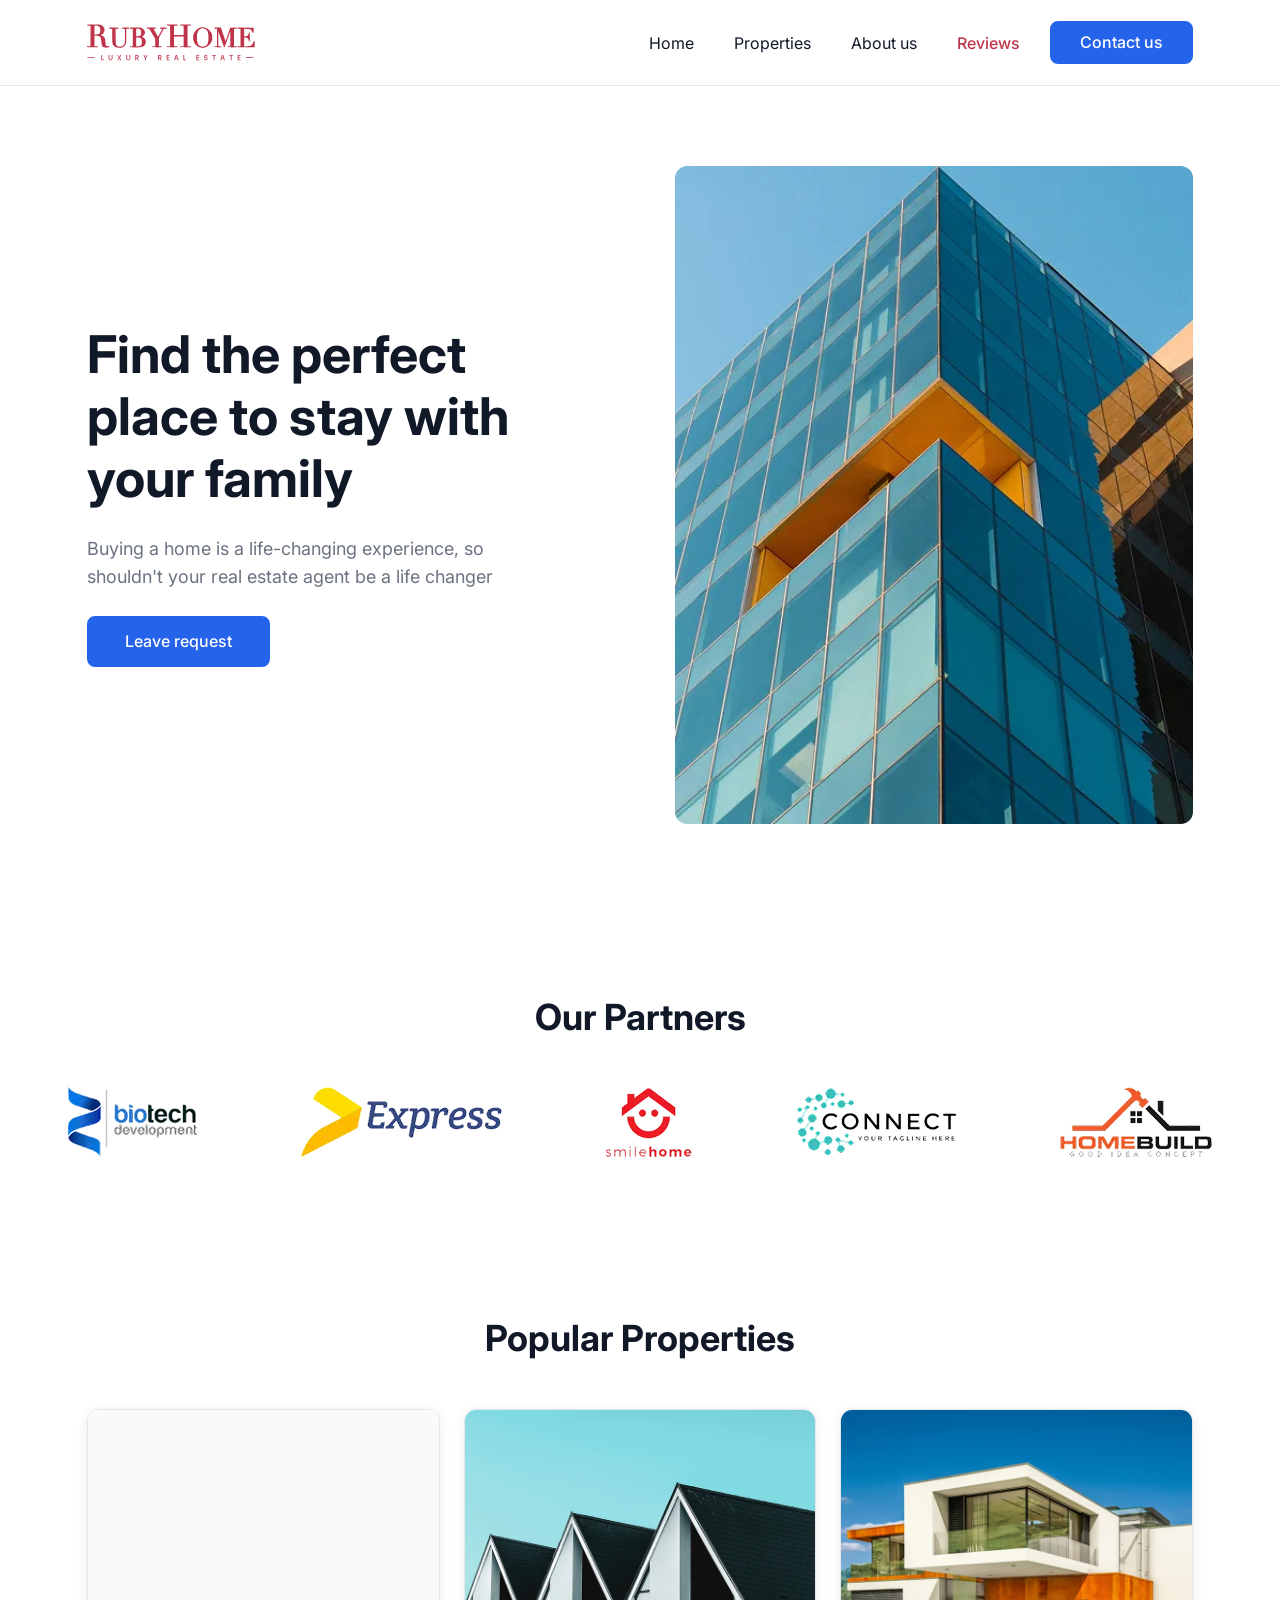
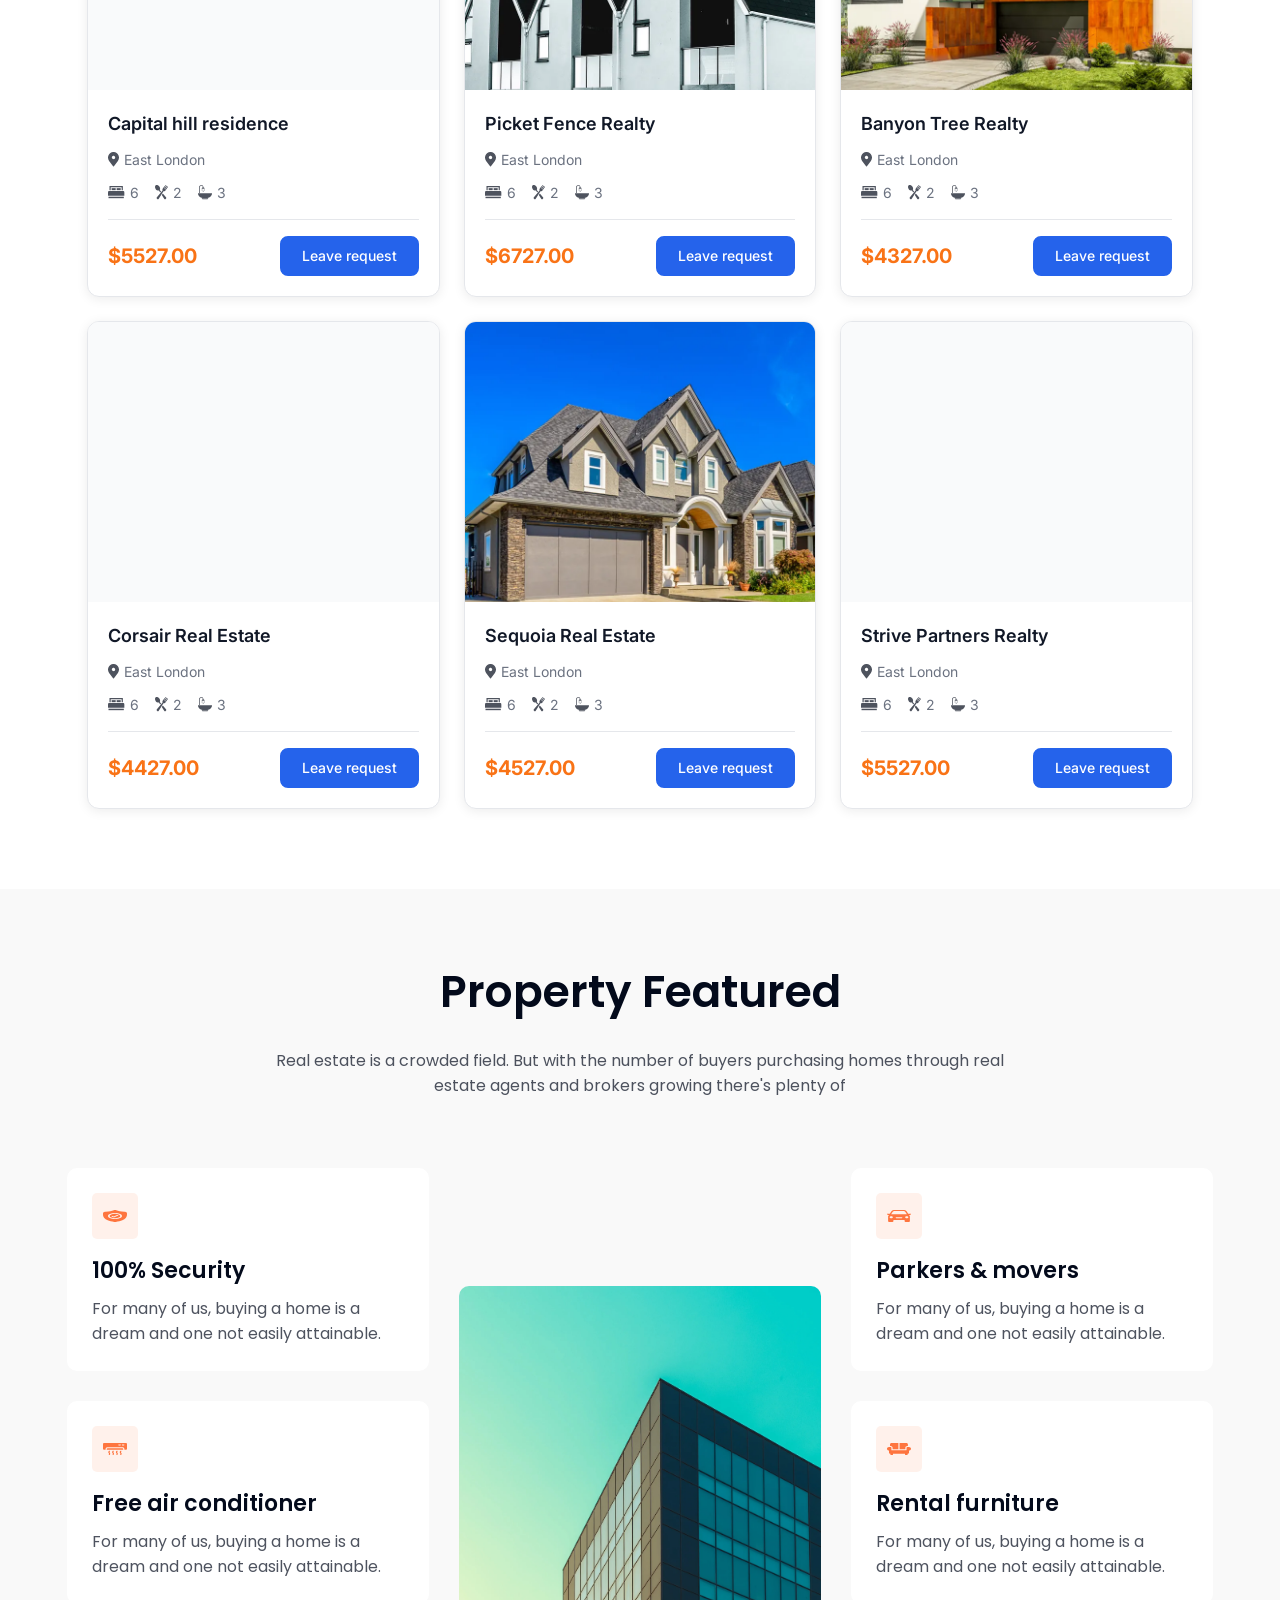
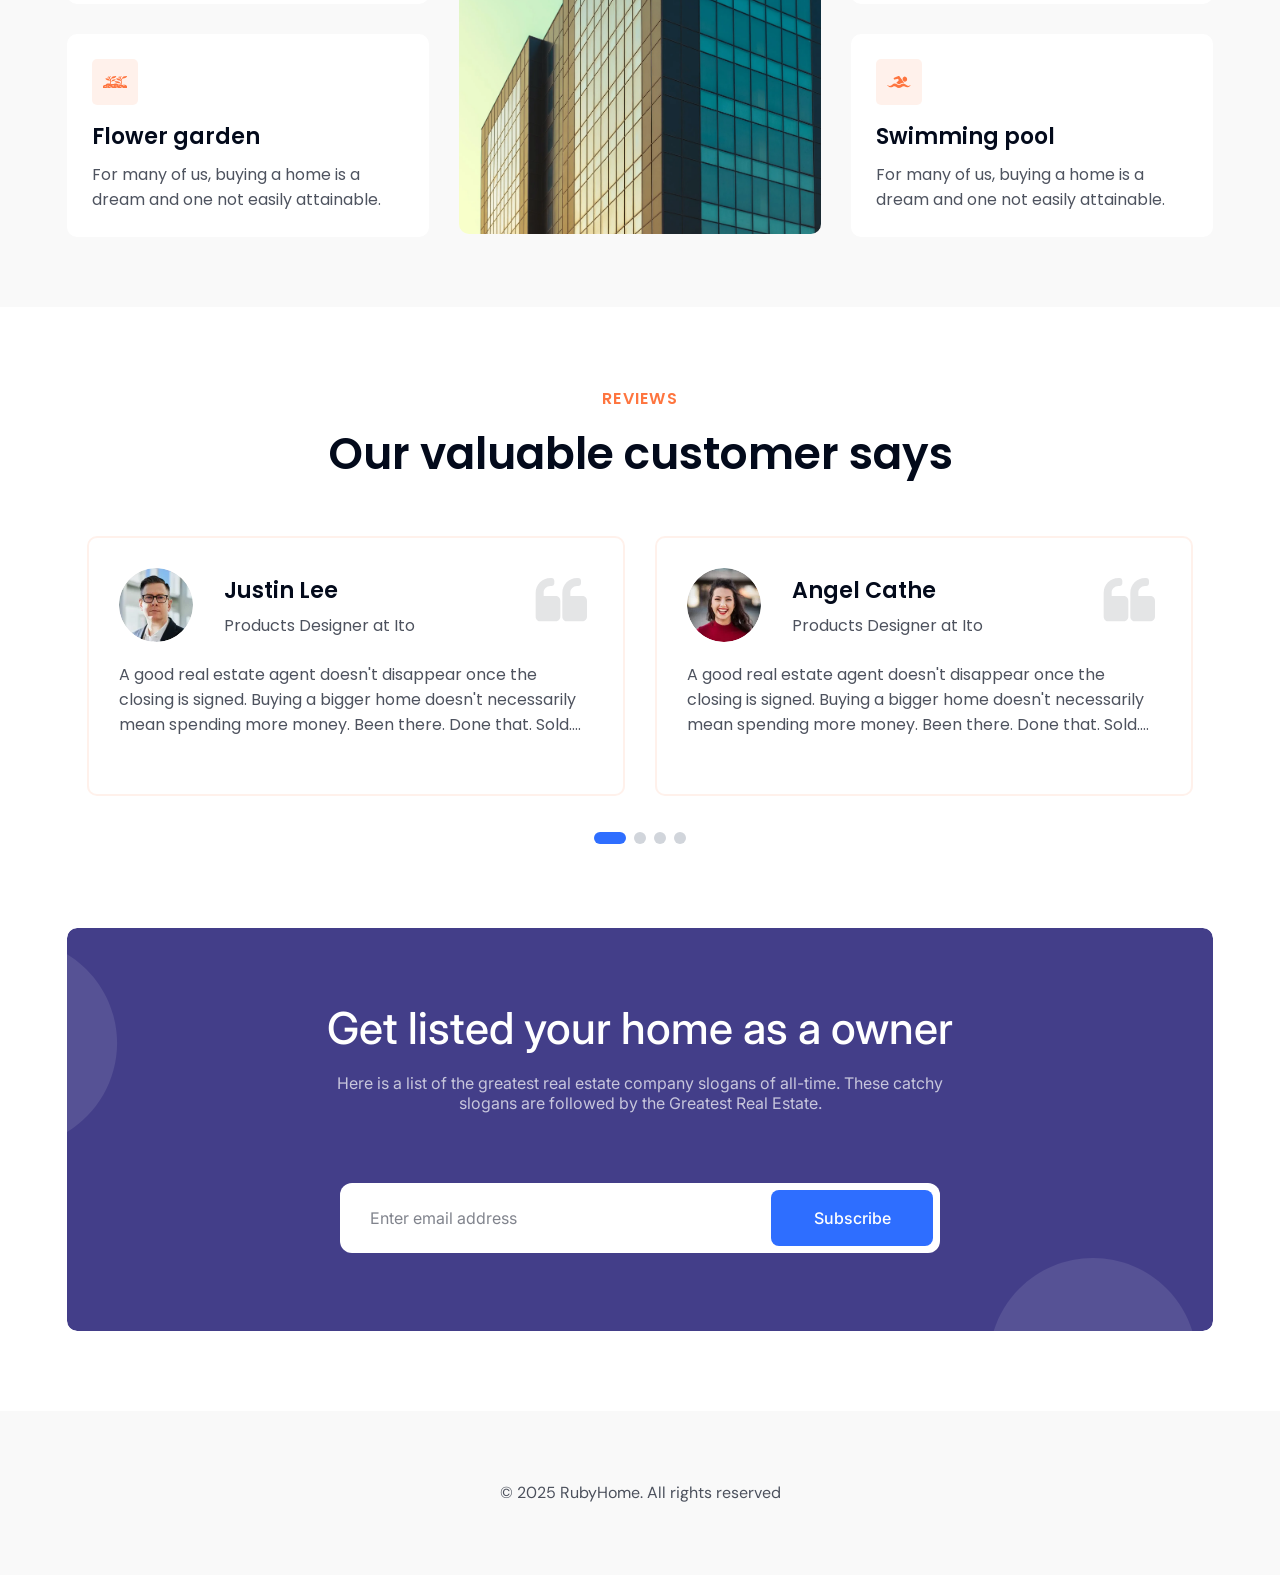
==== commit 941a2180: "feat: add Vector.ico favicon and update references in HTML files Co-authored-by: Cursor <cursoragent" ====
--- a/index.html
+++ b/index.html
@@ -7,7 +7,7 @@
     <meta name="keywords" content="real estate, luxury homes, property, buy home, luxury real estate">
     <title>RubyHome - Luxury Real Estate</title>
     <link rel="canonical" href="https://rubyhome.com/">
-    <link rel="icon" href="assets/img/logo.svg" type="image/svg+xml">
+    <link rel="icon" href="assets/Vector.ico" type="image/x-icon">
     <meta name="theme-color" content="#ffffff">
     <meta property="og:type" content="website">
     <meta property="og:title" content="RubyHome — Luxury Real Estate">
